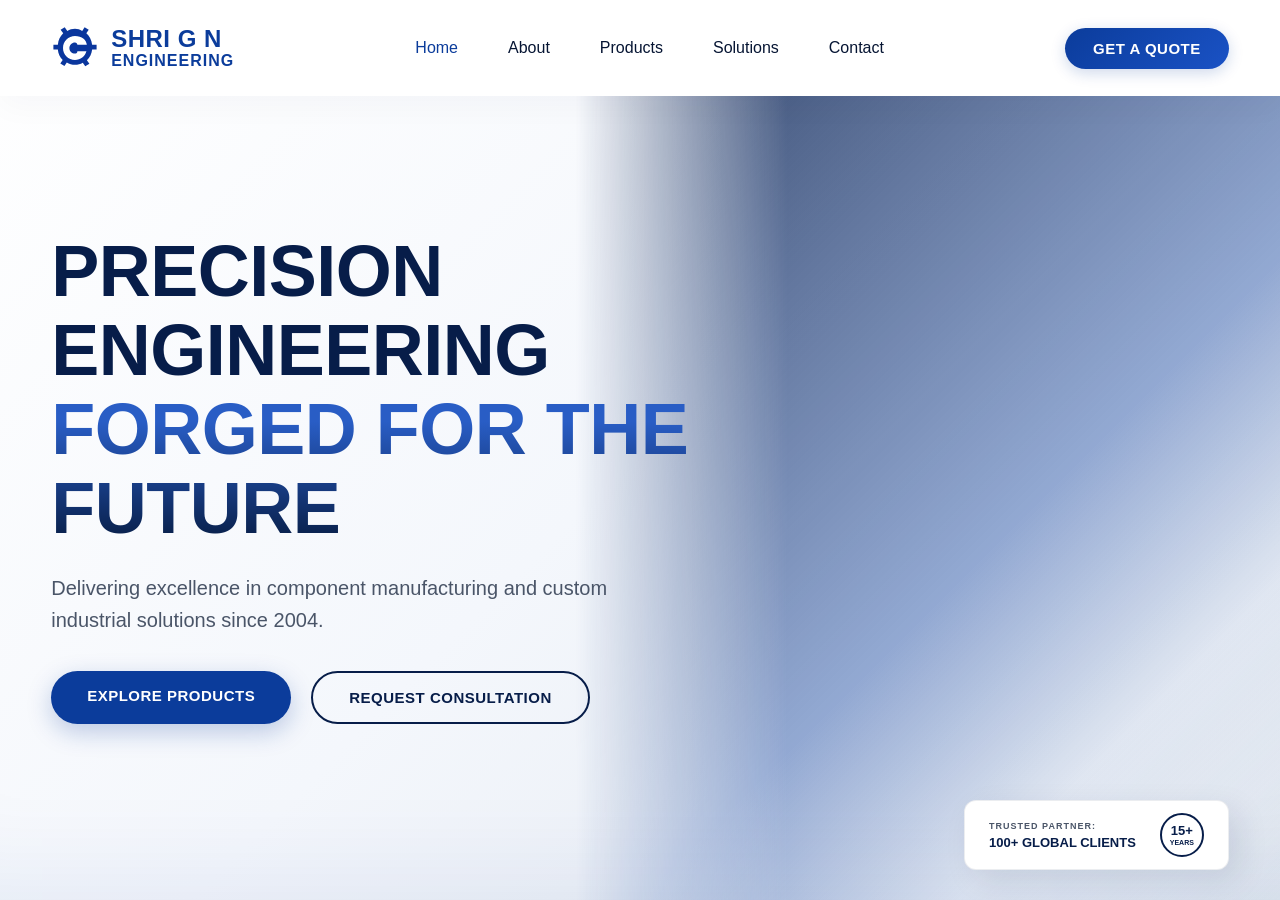
==== demo.html @ 56a52e64 "Floating Button Added" ====
<!DOCTYPE html>
<html lang="en">
<head>
    <meta charset="UTF-8">
    <meta name="viewport" content="width=device-width, initial-scale=1.0">
    <title>Document</title>
    <link rel="stylesheet" href="demo.css">
</head>
<body>

    <header class="navbar">
        <div class="logo-container">
            <svg class="logo-icon" viewBox="0 0 100 100" fill="none" xmlns="http://www.w3.org/2000/svg">
                <path d="M50 10C55.3 10 60.5 11.6 65 14.5L70 7L78.6 12L73.6 19.5C80.2 25.5 84.5 33.7 85.7 43H95V53H85.7C84.8 61.8 80.9 69.7 74.8 75.7L80 83L71.4 88L66.2 80.7C61.4 83.5 55.8 85 50 85C43.8 85 37.9 83.3 32.9 80.2L28 87.5L19.4 82.5L24.3 75.2C18.5 69.3 14.9 61.5 14.3 53H5V43H14.3C15.2 33.9 19.1 25.7 25.4 19.5L20 12L28.6 7L34 14.5C38.7 11.6 44.2 10 50 10ZM50 25C36.2 25 25 36.2 25 50C25 63.8 36.2 75 50 75C61.5 75 71.1 67.2 73.8 56.7H55C55 59.5 52.8 61.7 50 61.7C43.5 61.7 38.3 56.5 38.3 50C38.3 43.5 43.5 38.3 50 38.3C52.8 38.3 55 40.5 55 43.3H74.7C73.4 33 64.6 25 50 25Z" fill="#0A369D"/>
            </svg>
            <div class="logo-text">
                <span class="company-name">SHRI G N</span>
                <span class="company-sub">ENGINEERING</span>
            </div>
        </div>
        <nav class="nav-links">
            <a href="#" class="active">Home</a>
            <a href="#">About</a>
            <a href="#">Products</a>
            <a href="#">Solutions</a>
            <a href="#">Contact</a>
        </nav>
        <a href="#" class="btn-quote">GET A QUOTE</a>
    </header>

    <main class="hero-container">
    <div class="blueprint-bg"></div>

    <div class="hero-content">
        <div class="hero-text-block">
            <h1 class="hero-title">PRECISION ENGINEERING <span>FORGED FOR THE FUTURE</span></h1>
            <p class="hero-subtitle">Delivering excellence in component manufacturing and custom industrial solutions since 2004.</p>
            
            <div class="cta-group">
                <a href="#" class="btn-primary">EXPLORE PRODUCTS</a>
                <a href="#" class="btn-secondary">REQUEST CONSULTATION</a>
            </div>
        </div>
    </div>

    <div class="trust-badge">
        <div class="badge-text">
            <span class="badge-label">TRUSTED PARTNER:</span>
            <span class="badge-headline">100+ GLOBAL CLIENTS</span>
        </div>
        <div class="badge-seal">
            <span class="years-num">15+</span>
            <span class="years-label">YEARS</span>
        </div>
    </div>
</main>

    
</body>
</html>
---- demo.css ----
/* --- Global Resets & Variablen --- */
:root {
    --primary-blue: #0B3C9B;
    --hover-blue: #164eb8;
    --dark-navy: #071D49;
    --text-main: #061533;
    --text-muted: #4A5568;
    --bg-white: #FFFFFF;
    --bg-navbar: #d7d5d5;
    --hero-tint: #F8FAFC; /* Added faint color for hero container separation */
    --grid-line: rgba(11, 60, 155, 0.05);
}

* {
    margin: 0;
    padding: 0;
    box-sizing: border-box;
}

body {
    font-family: 'Inter', sans-serif;
    background-color: var(--bg-white);
    color: var(--text-main);
    overflow-x: hidden;
    -webkit-font-smoothing: antialiased;
}

/* --- Navigation Bar --- */
.navbar {
    display: flex;
    justify-content: space-between;
    align-items: center;
    padding: 24px 4%; 
    background-color: var(--bg-white);
    position: fixed;

    top: 0;
    left: 0;
    width: 100%;
    z-index: 1000; 

    transition: all 0.4s cubic-bezier(0.25, 1, 0.5, 1);
    box-shadow: 0 10px 30px rgba(7, 29, 73, 0.03); 
}


/* NEW: The Glassmorphic look that triggers automatically on scroll */
.navbar.scrolled {
    padding: 14px 4%; 
    background-color: rgba(255, 255, 255, 0.75); 
    backdrop-filter: blur(12px) saturate(180%); 
    -webkit-backdrop-filter: blur(12px) saturate(180%); 
    border-bottom: 1px solid rgba(7, 29, 73, 0.07); 
    box-shadow: 0 10px 40px rgba(7, 29, 73, 0.08); 
}

.logo-container {
    display: flex;
    align-items: center;
    gap: 12px;
}

.logo-icon {
    width: 48px;
    height: 48px;
}

.logo-text {
    display: flex;
    flex-direction: column;
    font-family: 'Oswald', sans-serif;
    line-height: 1.1;
}

.company-name {
    font-size: 24px;
    font-weight: 700;
    color: var(--primary-blue);
    letter-spacing: 0.5px;
}

.company-sub {
    font-size: 16px;
    font-weight: 700;
    color: var(--primary-blue);
    letter-spacing: 1px;
}

.nav-links {
    display: flex;
    gap: 50px;
}

.nav-links a {
    text-decoration: none;
    color: var(--text-main);
    font-weight: 500;
    font-size: 16px;
    transition: color 0.2s ease;

}

.nav-links a:hover, .nav-links a.active {
    color: var(--primary-blue);
}

.btn-quote {
    background: linear-gradient(135deg, var(--primary-blue) 0%, #1A52C5 100%);
    color: white;
    text-decoration: none;
    padding: 12px 28px;
    border-radius: 25px;
    font-weight: 600;
    font-size: 15px;
    letter-spacing: 0.5px;
    box-shadow: 0 4px 15px rgba(11, 60, 155, 0.2);
    transition: all 0.3s ease;
}

.btn-quote:hover {
    transform: translateY(-2px);
    box-shadow: 0 6px 20px rgba(11, 60, 155, 0.3);
}


/* --- Hero Layout Container Section --- */
/* --- Hero Layout Container with Right-Side Blue Overlay --- */
/* --- Hero Layout Container (मूळ डिझाईन - पांढरा/फिकट बॅकग्राउंड) --- */
.hero-container {
    position: relative;
    min-height: 100vh;
    display: flex;
    align-items: center;
    padding: 96px 3% 80px 4%;
    
    /* मूळ फिकट इंडस्ट्रियल ग्रॅडियंट बॅकग्राउंड जसा होता तसाच */
    background: linear-gradient(135deg, 
        #FFFFFF 0%,     
        #F4F7FC 50%,    
        #E2E8F0 100%     
    );
    
    box-shadow: inset 0 -120px 100px -100px rgba(11, 60, 155, 0.08); 
    overflow: hidden;
}

/* --- उजव्या बाजूचा इमेज आणि निळा ओव्हरले लेयर --- */
.blueprint-bg {
    position: absolute;
    top: 0;
    right: 0;
    width: 55%; /* इमेज फक्त उजव्या बाजूला दिसेल */
    height: 100%;
    
    /* ओव्हरले: डावीकडे (to left) जाताना निळा रंग पारदर्शक (Transparent) होईल.
       डावी बाजू (0%): पूर्ण ट्रान्सपरंट. 
       उजवी बाजू (100%): निळा ओव्हरले.
    */
    background: linear-gradient(135deg, 
        rgba(7, 29, 73, 0.85) 0%,    /* उजवीकडे इमेजवर निळा ओव्हरले */
        rgba(11, 60, 155, 0.4) 60%, 
           rgba(11, 60, 155, 0.4) 60%, 
              rgba(11, 60, 155, 0.4) 60%, 
         rgba(193, 206, 233, 0.189)80%,
           rgba(193, 206, 233, 0.189)80%, 
             rgba(193, 206, 233, 0.189)80%,   /* मध्यभागी फिकट निळा */
        rgba(244, 247, 252, 0) 100%   /* डावीकडे मजकुरापाशी पूर्ण ट्रान्सपरंट */
    ), url('img/about2.jpg'); /* तुमची नवीन बॅकग्राउंड इमेज इथे टाका */
    
    background-size: cover;
    background-position: center;
    background-repeat: no-repeat;
    
    /* मूळ ब्ल्यूप्रिंट ग्रिड डिझाईन राखण्यासाठी मास्क इफेक्ट */
    mask-image: linear-gradient(to left, rgba(0,0,0,1) 70%, rgba(0,0,0,0) 100%);
    -webkit-mask-image: linear-gradient(to left, rgba(0,0,0,1) 70%, rgba(0,0,0,0) 100%);
    z-index: 1;
}

/* मजकूर सुरक्षितपणे वर ठेवण्यासाठी */
.hero-content {
    position: relative;
    z-index: 2;
    width: 100%;
}

/* --- डाव्या बाजूचा मजकूर ब्लॉक --- */
.hero-text-block {
    max-width: 850px; /* मजकूर वाचायला सोपा व्हावा म्हणून रुंदी मर्यादित केली */
}

.hero-title {
    font-family: 'Oswald', sans-serif;
    font-size: 72px; /* मोठ्या स्क्रीनसाठी सुटसुटीत साईझ */
    font-weight: 700;
    line-height: 1.1;
    color: var(--dark-navy, #0b2853);
    margin-top: 40px;
    margin-bottom: 0;
    letter-spacing: -0.5px;
}

/* हेडिंगमधील स्पॅन (Span) चा ग्रेडियंट इफेक्ट */
.hero-title span {
    background: linear-gradient(180deg, #295dc5 20%, #061b41 100%);
    -webkit-background-clip: text;
    -webkit-text-fill-color: transparent;
    background-clip: text;
    display: block; /* नवीन ओळीवर आणण्यासाठी */
}

.hero-subtitle {
    font-size: 20px;
    line-height: 1.6;
    color: var(--text-muted, #4b5563);
    margin-top: 24px;
    margin-bottom: 35px;
    max-width: 600px;
}

.cta-group {
    display: flex;
    gap: 20px;
}

.btn-primary {
    background-color: var(--primary-blue, #0b3c9b);
    color: white;
    text-decoration: none;
    padding: 16px 36px;
    border-radius: 30px;
    font-weight: 600;
    font-size: 15px;
    letter-spacing: 0.5px;
    box-shadow: 0 8px 25px rgba(11, 60, 155, 0.25);
    transition: all 0.2s ease;
}

.btn-primary:hover {
    background-color: var(--hover-blue, #295dc5);
    transform: translateY(-2px);
}

.btn-secondary {
    background-color: transparent;
    color: var(--dark-navy, #0b2853);
    text-decoration: none;
    padding: 16px 36px;
    border: 2px solid var(--dark-navy, #0b2853);
    border-radius: 30px;
    font-weight: 600;
    font-size: 15px;
    letter-spacing: 0.5px;
    transition: all 0.2s ease;
}

.btn-secondary:hover {
    background-color: var(--dark-navy, #0b2853);
    color: white;
}

/* --- ट्रस्ट बॅज (Trust Badge Elements) --- */
.trust-badge {
    position: absolute;
    bottom: 30px;
    right: 4%; 
    background-color: var(--bg-white, #FFFFFF);
    border: 1px solid rgba(7, 29, 73, 0.08);
    border-radius: 12px;
    padding: 12px 24px;
    display: flex;
    align-items: center;
    gap: 24px;
    box-shadow: 10px 10px 30px rgba(7, 29, 73, 0.1);
    z-index: 3;
}

.badge-text {
    display: flex;
    flex-direction: column;
}

.badge-label {
    font-size: 9px;
    font-weight: 600;
    color: var(--text-muted, #4b5563);
    letter-spacing: 1px;
}

.badge-headline {
    font-size: 13px;
    font-weight: 700;
    color: var(--dark-navy, #0b2853);
    margin-top: 4px;
}

.badge-seal {
    border: 2px solid var(--dark-navy, #0b2853);
    border-radius: 50%;
    width: 44px;
    height: 44px;
    display: flex;
    flex-direction: column;
    justify-content: center;
    align-items: center;
    line-height: 1;
}

.years-num {
    font-size: 13px;
    font-weight: 700;
    color: var(--dark-navy, #0b2853);
}

.years-label {
    font-size: 7px;
    font-weight: 600;
    color: var(--dark-navy, #0b2853);
    margin-top: 2px;
}

/* --- रिस्पॉन्सिव्ह डिझाईन (Mobile & Tablets) --- */
@media (max-width: 1024px) {
    .hero-container {
        padding-top: 140px;
        background-attachment: scroll; /* मोबाईलवर परफॉर्मन्स चांगला राहण्यासाठी */
    }
    .hero-text-block {
        text-align: center;
        margin: 0 auto;
    }
    .hero-title {
        font-size: 52px;
    }
    .hero-subtitle {
        margin: 20px auto 35px auto;
    }
    .cta-group {
        justify-content: center;
    }
    .trust-badge {
        position: relative;
        right: auto;
        bottom: auto;
        margin: 50px auto 0 auto;
        width: max-content;
    }
}

@media (max-width: 600px) {
    .hero-title {
        font-size: 38px;
    }
    .cta-group {
        flex-direction: column;
        gap: 15px;
    }
    .btn-primary, .btn-secondary {
        width: 100%;
        text-align: center;
    }
}
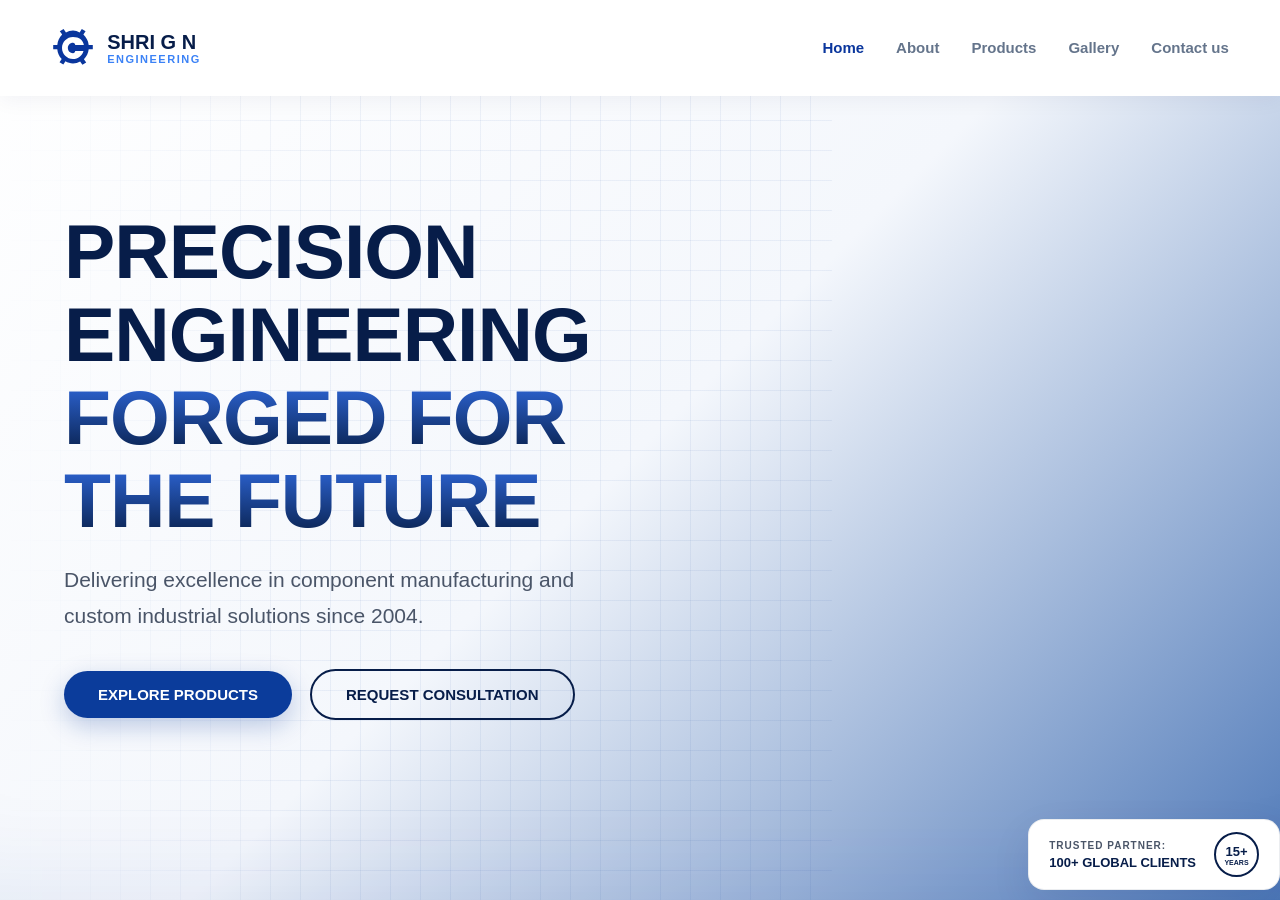
==== commit b5bafab2: "Home Page Mobile Responsive" ====
--- a/demo.html
+++ b/demo.html
@@ -4,29 +4,226 @@
     <meta charset="UTF-8">
     <meta name="viewport" content="width=device-width, initial-scale=1.0">
     <title>Document</title>
-    <link rel="stylesheet" href="demo.css">
+    <link rel="stylesheet" href="css/style.css">
 </head>
-<body>
-
-    <header class="navbar">
-        <div class="logo-container">
+
+<style>
+    /* ================================================================================== */
+/* --- Navbar Core Desktop & Base Layouts --- */
+/* ================================================================================== */
+
+.main-navbar {
+    position: fixed;
+    top: 0;
+    left: 0;
+    width: 100%;
+    height: 96px;
+    background-color: #FFFFFF;
+    box-shadow: 0 4px 20px rgba(7, 29, 73, 0.05);
+    z-index: 1000;
+}
+
+.nav-container {
+    max-width: 1400px;
+    height: 100%;
+    margin: 0 auto;
+    padding: 0 4%;
+    display: flex;
+    justify-content: space-between;
+    align-items: center;
+}
+
+/* --- Brand Typography Integration --- */
+.nav-logo-block {
+    display: flex;
+    align-items: center;
+    gap: 12px;
+    text-decoration: none;
+}
+
+.nav-logo-block .logo-icon {
+    width: 44px;
+    height: 44px;
+    color: #0A369D;
+}
+
+.nav-logo-block .logo-text {
+    display: flex;
+    flex-direction: column;
+}
+
+.nav-logo-block .company-name {
+    font-family: 'Oswald', sans-serif;
+    font-size: 20px;
+    font-weight: 700;
+    color: #071D49;
+    line-height: 1.1;
+}
+
+.nav-logo-block .company-sub {
+    font-family: 'Oswald', sans-serif;
+    font-size: 11px;
+    font-weight: 600;
+    color: #3b82f6;
+    letter-spacing: 1.5px;
+}
+
+/* --- Desktop Menu Items Track --- */
+.nav-links-lane {
+    display: flex;
+    gap: 32px;
+    list-style: none;
+    margin: 0;
+    padding: 0;
+}
+
+.nav-link {
+    color: #64748b;
+    font-size: 15px;
+    font-weight: 600;
+    text-decoration: none;
+    transition: color 0.25s ease;
+}
+
+.nav-link:hover, .nav-link.active {
+    color: #0A369D;
+}
+
+.nav-toggle-trigger {
+    display: none; /* Hidden on desktop viewports */
+}
+
+/* ================================================================================== */
+/* --- Mobile Responsive Transformation Zone (< 1024px) --- */
+/* ================================================================================== */
+
+@media (max-width: 1024px) {
+    
+    /* --- Interactive Hamburger Trigger Config --- */
+    .nav-toggle-trigger {
+        display: flex;
+        flex-direction: column;
+        justify-content: space-between;
+        width: 26px;
+        height: 18px;
+        background: transparent;
+        border: none;
+        cursor: pointer;
+        padding: 0;
+        z-index: 1010;
+    }
+    
+    .hamburger-line {
+        width: 100%;
+        height: 2.5px;
+        background-color: #071D49;
+        border-radius: 4px;
+        transition: transform 0.3s ease, opacity 0.3s ease, background-color 0.3s ease;
+    }
+
+    /* --- Off-Canvas Sliding Half-Screen Drawer --- */
+    .nav-menu-wrapper {
+        position: fixed;
+        top: 0;
+        left: -100%; /* Hidden completely off-screen layout leftwise default state */
+        width: 50%; /* Takes exactly half of the available screen workspace */
+        height: 100vh;
+        background-color: #FFFFFF;
+        padding: 140px 40px 40px 40px;
+        box-shadow: 15px 0 40px rgba(7, 29, 73, 0); /* Hidden shadow track initially */
+        display: block;
+        z-index: 1005;
+        transition: left 0.4s cubic-bezier(0.16, 1, 0.3, 1), box-shadow 0.4s ease;
+    }
+
+    /* --- Active Drawer State Modifier --- */
+    .nav-menu-wrapper.menu-open {
+        left: 0; /* Slides into framework field view seamlessly */
+        box-shadow: 25px 0 60px rgba(7, 29, 73, 0.15); /* Right edge dynamic drop shadow */
+    }
+
+    .nav-links-lane {
+        flex-direction: column;
+        gap: 28px;
+    }
+
+    .nav-link {
+        font-size: 18px;
+        display: block;
+        padding: 8px 0;
+        border-bottom: 1px solid #f1f5f9;
+    }
+
+    /* --- Morphing Hamburger Animation into 'X' Close Glyph --- */
+    .nav-toggle-trigger.open-active .line-top {
+        transform: translateY(8px) rotate(45deg);
+    }
+    
+    .nav-toggle-trigger.open-active .line-mid {
+        opacity: 0;
+    }
+    
+    .nav-toggle-trigger.open-active .line-bot {
+        transform: translateY(-8px) rotate(-45deg);
+    }
+
+    /* --- Dark Backdrop Layer Mask --- */
+    .nav-backdrop-overlay {
+        position: fixed;
+        inset: 0;
+        background-color: rgba(7, 29, 73, 0.4);
+        opacity: 0;
+        pointer-events: none;
+        z-index: 1002;
+        transition: opacity 0.3s ease;
+    }
+    
+    .nav-backdrop-overlay.active-view {
+        opacity: 1;
+        pointer-events: auto;
+    }
+}
+
+/* Small mobile devices phone scale optimization */
+@media (max-width: 600px) {
+    .nav-menu-wrapper {
+        width: 75%; /* Increases width allocation slightly on smaller phone touchscreens */
+    }
+}
+</style>
+<nav class="main-navbar">
+    <div class="nav-container">
+        
+        <a href="#home" class="nav-logo-block">
             <svg class="logo-icon" viewBox="0 0 100 100" fill="none" xmlns="http://www.w3.org/2000/svg">
-                <path d="M50 10C55.3 10 60.5 11.6 65 14.5L70 7L78.6 12L73.6 19.5C80.2 25.5 84.5 33.7 85.7 43H95V53H85.7C84.8 61.8 80.9 69.7 74.8 75.7L80 83L71.4 88L66.2 80.7C61.4 83.5 55.8 85 50 85C43.8 85 37.9 83.3 32.9 80.2L28 87.5L19.4 82.5L24.3 75.2C18.5 69.3 14.9 61.5 14.3 53H5V43H14.3C15.2 33.9 19.1 25.7 25.4 19.5L20 12L28.6 7L34 14.5C38.7 11.6 44.2 10 50 10ZM50 25C36.2 25 25 36.2 25 50C25 63.8 36.2 75 50 75C61.5 75 71.1 67.2 73.8 56.7H55C55 59.5 52.8 61.7 50 61.7C43.5 61.7 38.3 56.5 38.3 50C38.3 43.5 43.5 38.3 50 38.3C52.8 38.3 55 40.5 55 43.3H74.7C73.4 33 64.6 25 50 25Z" fill="#0A369D"/>
+                <path d="M50 10C55.3 10 60.5 11.6 65 14.5L70 7L78.6 12L73.6 19.5C80.2 25.5 84.5 33.7 85.7 43H95V53H85.7C84.8 61.8 80.9 69.7 74.8 75.7L80 83L71.4 88L66.2 80.7C61.4 83.5 55.8 85 50 85C43.8 85 37.9 83.3 32.9 80.2L28 87.5L19.4 82.5L24.3 75.2C18.5 69.3 14.9 61.5 14.3 53H5V43H14.3C15.2 33.9 19.1 25.7 25.4 19.5L20 12L28.6 7L34 14.5C38.7 11.6 44.2 10 50 10ZM50 25C36.2 25 25 36.2 25 50C25 63.8 36.2 75 50 75C61.5 75 71.1 67.2 73.8 56.7H55C55 59.5 52.8 61.7 50 61.7C43.5 61.7 38.3 56.5 38.3 50C38.3 43.5 43.5 38.3 50 38.3C52.8 38.3 55 40.5 55 43.3H74.7C73.4 33 64.6 25 50 25Z" fill="currentColor"/>
             </svg>
             <div class="logo-text">
                 <span class="company-name">SHRI G N</span>
                 <span class="company-sub">ENGINEERING</span>
             </div>
-        </div>
-        <nav class="nav-links">
-            <a href="#" class="active">Home</a>
-            <a href="#">About</a>
-            <a href="#">Products</a>
-            <a href="#">Solutions</a>
-            <a href="#">Contact</a>
-        </nav>
-        <a href="#" class="btn-quote">GET A QUOTE</a>
-    </header>
+        </a>
+
+        <div class="nav-menu-wrapper" id="mobileNavMenu">
+            <ul class="nav-links-lane">
+                <li><a href="#home" class="nav-link active">Home</a></li>
+                <li><a href="#about" class="nav-link">About</a></li>
+                <li><a href="#products" class="nav-link">Products</a></li>
+                <li><a href="#gallery" class="nav-link">Gallery</a></li>
+                <li><a href="#contact" class="nav-link">Contact us</a></li>
+            </ul>
+        </div>
+
+        <button class="nav-toggle-trigger" id="menuToggleBtn" aria-label="Toggle Navigation Menu">
+            <span class="hamburger-line line-top"></span>
+            <span class="hamburger-line line-mid"></span>
+            <span class="hamburger-line line-bot"></span>
+        </button>
+
+    </div>
+</nav>
+
+<div class="nav-backdrop-overlay" id="navBackdrop"></div>
 
     <main class="hero-container">
     <div class="blueprint-bg"></div>
--- a/css/style.css
+++ b/css/style.css
@@ -0,0 +1,3763 @@
+/* --- Global Resets & Variablen --- */
+:root {
+    --primary-blue: #0B3C9B;
+    --hover-blue: #164eb8;
+    --dark-navy: #071D49;
+    --text-main: #061533;
+    --text-muted: #4A5568;
+    --bg-white: #FFFFFF;
+    --bg-navbar: #d7d5d5;
+    --hero-tint: #F8FAFC; /* Added faint color for hero container separation */
+    --grid-line: rgba(11, 60, 155, 0.05);
+}
+
+* {
+    margin: 0;
+    padding: 0;
+    box-sizing: border-box;
+}
+
+body {
+    font-family: 'Inter', sans-serif;
+    background-color: var(--bg-white);
+    color: var(--text-main);
+    overflow-x: hidden;
+    -webkit-font-smoothing: antialiased;
+}
+
+.main-navbar {
+    position: fixed;
+    top: 0;
+    left: 0;
+    width: 100%;
+    height: 96px;
+    background-color: #FFFFFF;
+    box-shadow: 0 4px 20px rgba(7, 29, 73, 0.05);
+    z-index: 1000;
+}
+
+.nav-container {
+    max-width: 1400px;
+    height: 100%;
+    margin: 0 auto;
+    padding: 0 4%;
+    display: flex;
+    justify-content: space-between;
+    align-items: center;
+}
+
+/* --- Brand Typography Integration --- */
+.nav-logo-block {
+    display: flex;
+    align-items: center;
+    gap: 12px;
+    text-decoration: none;
+}
+
+.nav-logo-block .logo-icon {
+    width: 44px;
+    height: 44px;
+    color: #0A369D;
+}
+
+.nav-logo-block .logo-text {
+    display: flex;
+    flex-direction: column;
+}
+
+.nav-logo-block .company-name {
+    font-family: 'Oswald', sans-serif;
+    font-size: 20px;
+    font-weight: 700;
+    color: #071D49;
+    line-height: 1.1;
+}
+
+.nav-logo-block .company-sub {
+    font-family: 'Oswald', sans-serif;
+    font-size: 11px;
+    font-weight: 600;
+    color: #3b82f6;
+    letter-spacing: 1.5px;
+}
+
+/* --- Desktop Menu Items Track --- */
+.nav-links-lane {
+    display: flex;
+    gap: 32px;
+    list-style: none;
+    margin: 0;
+    padding: 0;
+}
+
+.nav-link {
+    color: #64748b;
+    font-size: 15px;
+    font-weight: 600;
+    text-decoration: none;
+    transition: color 0.25s ease;
+}
+
+.nav-link:hover, .nav-link.active {
+    color: #0A369D;
+}
+
+.nav-toggle-trigger {
+    display: none; /* Hidden on desktop viewports */
+}
+
+/* ================================================================================== */
+/* --- Mobile Responsive Transformation Zone (< 1024px) --- */
+/* ================================================================================== */
+
+@media (max-width: 1024px) {
+    
+    /* --- Interactive Hamburger Trigger Config --- */
+    .nav-toggle-trigger {
+        display: flex;
+        flex-direction: column;
+        justify-content: space-between;
+        width: 26px;
+        height: 18px;
+        background: transparent;
+        border: none;
+        cursor: pointer;
+        padding: 0;
+        z-index: 1010;
+    }
+    
+    .hamburger-line {
+        width: 100%;
+        height: 2.5px;
+        background-color: #071D49;
+        border-radius: 4px;
+        transition: transform 0.3s ease, opacity 0.3s ease, background-color 0.3s ease;
+    }
+
+    /* --- Off-Canvas Sliding Half-Screen Drawer --- */
+    .nav-menu-wrapper {
+        position: fixed;
+        top: 0;
+        left: -100%; /* Hidden completely off-screen layout leftwise default state */
+        width: 50%; /* Takes exactly half of the available screen workspace */
+        height: 100vh;
+        background-color: #FFFFFF;
+        padding: 140px 40px 40px 40px;
+        box-shadow: 15px 0 40px rgba(7, 29, 73, 0); /* Hidden shadow track initially */
+        display: block;
+        z-index: 1005;
+        transition: left 0.4s cubic-bezier(0.16, 1, 0.3, 1), box-shadow 0.4s ease;
+    }
+
+    /* --- Active Drawer State Modifier --- */
+    .nav-menu-wrapper.menu-open {
+        left: 0; /* Slides into framework field view seamlessly */
+        box-shadow: 25px 0 60px rgba(7, 29, 73, 0.15); /* Right edge dynamic drop shadow */
+    }
+
+    .nav-links-lane {
+        flex-direction: column;
+        gap: 28px;
+    }
+
+    .nav-link {
+        font-size: 18px;
+        display: block;
+        padding: 8px 0;
+        border-bottom: 1px solid #f1f5f9;
+    }
+
+    /* --- Morphing Hamburger Animation into 'X' Close Glyph --- */
+    .nav-toggle-trigger.open-active .line-top {
+        transform: translateY(8px) rotate(45deg);
+    }
+    
+    .nav-toggle-trigger.open-active .line-mid {
+        opacity: 0;
+    }
+    
+    .nav-toggle-trigger.open-active .line-bot {
+        transform: translateY(-8px) rotate(-45deg);
+    }
+
+    /* --- Dark Backdrop Layer Mask --- */
+    .nav-backdrop-overlay {
+        position: fixed;
+        inset: 0;
+        background-color: rgba(7, 29, 73, 0.4);
+        opacity: 0;
+        pointer-events: none;
+        z-index: 1002;
+        transition: opacity 0.3s ease;
+    }
+    
+    .nav-backdrop-overlay.active-view {
+        opacity: 1;
+        pointer-events: auto;
+    }
+}
+
+/* Small mobile devices phone scale optimization */
+@media (max-width: 600px) {
+    .nav-menu-wrapper {
+        width: 75%; /* Increases width allocation slightly on smaller phone touchscreens */
+    }
+}
+
+/* ================================================================================== */
+
+
+/* =========================================================
+   HERO SECTION - FULLY RESPONSIVE VERSION
+========================================================= */
+
+/* ---------- HERO CONTAINER ---------- */
+.hero-container{
+    position: relative;
+    min-height: 100vh;
+
+    display: flex;
+    align-items: center;
+
+    padding: 110px 5% 80px;
+
+    overflow: hidden;
+
+    background: linear-gradient(
+        135deg,
+        #FFFFFF 0%,
+        #F4F7FC 50%,
+        #05419bb3 100%,
+        #0b2853f3 100%
+    );
+
+    box-shadow:
+        inset 0 -120px 100px -100px rgba(11, 60, 155, 0.08);
+}
+
+/* ---------- BACKGROUND GRID ---------- */
+.blueprint-bg{
+    position: absolute;
+    inset: 0;
+
+    width: 65%;
+    height: 100%;
+
+    right: 0;
+    top: 0;
+
+    z-index: 1;
+
+    background-size: 30px 30px;
+
+    background-image:
+        linear-gradient(
+            to right,
+            rgba(11, 60, 155, 0.06) 1px,
+            transparent 1px
+        ),
+        linear-gradient(
+            to bottom,
+            rgba(11, 60, 155, 0.06) 1px,
+            transparent 1px
+        );
+
+    mask-image:
+        linear-gradient(
+            to left,
+            rgba(0,0,0,1) 60%,
+            rgba(0,0,0,0) 100%
+        );
+
+    -webkit-mask-image:
+        linear-gradient(
+            to left,
+            rgba(0,0,0,1) 60%,
+            rgba(0,0,0,0) 100%
+        );
+}
+
+/* ---------- CONTENT ---------- */
+.hero-content{
+    position: relative;
+    z-index: 2;
+
+    width: 100%;
+
+    display: grid;
+    grid-template-columns: 1.1fr 0.9fr;
+
+    align-items: center;
+    gap: 40px;
+}
+
+/* =========================================================
+   LEFT CONTENT
+========================================================= */
+
+.hero-text-block{
+    width: 100%;
+    max-width: 700px;
+}
+
+.hero-title{
+    font-family: 'Oswald', sans-serif;
+
+    font-size: clamp(42px, 6vw, 82px);
+
+    font-weight: 700;
+    line-height: 1.08;
+
+    color: var(--dark-navy);
+
+    letter-spacing: -1px;
+
+    margin-bottom: 20px;
+}
+
+.hero-title span{
+    background: linear-gradient(
+        180deg,
+        #295dc5 20%,
+        #061b41 100%
+    );
+
+    -webkit-background-clip: text;
+    -webkit-text-fill-color: transparent;
+    background-clip: text;
+}
+
+.hero-subtitle{
+    font-size: clamp(15px, 2vw, 21px);
+
+    line-height: 1.7;
+
+    color: var(--text-muted);
+
+    max-width: 580px;
+
+    margin-bottom: 35px;
+}
+
+/* ---------- BUTTONS ---------- */
+.cta-group{
+    display: flex;
+    align-items: center;
+    flex-wrap: wrap;
+
+    gap: 18px;
+}
+
+.btn-primary,
+.btn-secondary{
+    text-decoration: none;
+
+    padding: 15px 34px;
+
+    border-radius: 50px;
+
+    font-size: 15px;
+    font-weight: 600;
+
+    transition: all .3s ease;
+}
+
+.btn-primary{
+    background: var(--primary-blue);
+    color: #fff;
+
+    box-shadow:
+        0 8px 25px rgba(11, 60, 155, 0.25);
+}
+
+.btn-primary:hover{
+    background: var(--hover-blue);
+    transform: translateY(-3px);
+}
+
+.btn-secondary{
+    border: 2px solid var(--dark-navy);
+    color: var(--dark-navy);
+    background: transparent;
+}
+
+.btn-secondary:hover{
+    background: var(--dark-navy);
+    color: #fff;
+}
+
+/* =========================================================
+   RIGHT IMAGE SECTION
+========================================================= */
+
+.hero-image-block{
+    position: relative;
+
+    width: 100%;
+    min-height: 500px;
+
+    display: flex;
+    justify-content: center;
+    align-items: center;
+}
+
+/* ---------- GRID BEHIND IMAGE ---------- */
+.blueprint-grid-layer{
+    position: absolute;
+
+    top: -10%;
+    right: -10%;
+
+    width: 120%;
+    height: 120%;
+
+    z-index: 1;
+
+    background-size: 30px 30px;
+
+    background-image:
+        linear-gradient(
+            to right,
+            rgba(11, 60, 155, 0.11) 1px,
+            transparent 1px
+        ),
+        linear-gradient(
+            to bottom,
+            rgba(11, 60, 155, 0.11) 1px,
+            transparent 1px
+        );
+
+    mask-image:
+        linear-gradient(
+            to left,
+            rgba(0,0,0,1) 35%,
+            rgba(0,0,0,0) 100%
+        );
+
+    -webkit-mask-image:
+        linear-gradient(
+            to left,
+            rgba(0,0,0,1) 35%,
+            rgba(0,0,0,0) 100%
+        );
+
+    pointer-events: none;
+}
+
+/* ---------- COMPONENT IMAGE ---------- */
+.component-img{
+    position: relative;
+    z-index: 2;
+
+    width: 100%;
+    max-width: 600px;
+
+    height: auto;
+    object-fit: contain;
+
+    filter:
+        drop-shadow(
+            0 25px 60px rgba(7, 29, 73, 0.18)
+        );
+
+    animation:
+        floatingEngine 6s ease-in-out infinite;
+}
+
+/* =========================================================
+   FLOATING ANIMATION
+========================================================= */
+
+@keyframes floatingEngine{
+
+    0%{
+        transform: translateY(20px);
+
+        filter:
+            drop-shadow(
+                0 25px 60px rgba(7, 29, 73, 0.18)
+            );
+    }
+
+    50%{
+        transform: translateY(0px);
+
+        filter:
+            drop-shadow(
+                0 40px 70px rgba(7, 29, 73, 0.25)
+            );
+    }
+
+    100%{
+        transform: translateY(20px);
+
+        filter:
+            drop-shadow(
+                0 25px 60px rgba(7, 29, 73, 0.18)
+            );
+    }
+}
+
+/* =========================================================
+   TRUST BADGE
+========================================================= */
+
+.trust-badge{
+    position: absolute;
+
+    bottom: 10px;
+    right: 0;
+
+    z-index: 3;
+
+    background: #fff;
+
+    border-radius: 16px;
+
+    padding: 12px 20px;
+
+    display: flex;
+    align-items: center;
+    gap: 18px;
+
+    border: 1px solid rgba(7, 29, 73, 0.08);
+
+    box-shadow:
+        0 15px 40px rgba(7, 29, 73, 0.08);
+}
+
+.badge-text{
+    display: flex;
+    flex-direction: column;
+}
+
+.badge-label{
+    font-size: 10px;
+    font-weight: 600;
+
+    letter-spacing: 1px;
+
+    color: var(--text-muted);
+}
+
+.badge-headline{
+    margin-top: 4px;
+
+    font-size: 13px;
+    font-weight: 700;
+
+    color: var(--dark-navy);
+}
+
+.badge-seal{
+    width: 45px;
+    height: 45px;
+
+    border-radius: 50%;
+    border: 2px solid var(--dark-navy);
+
+    display: flex;
+    flex-direction: column;
+    justify-content: center;
+    align-items: center;
+}
+
+.years-num{
+    font-size: 13px;
+    font-weight: 700;
+
+    color: var(--dark-navy);
+}
+
+.years-label{
+    font-size: 7px;
+    font-weight: 600;
+
+    color: var(--dark-navy);
+}
+
+/* =========================================================
+   LAPTOP
+========================================================= */
+
+@media (max-width: 1200px){
+
+    .hero-content{
+        gap: 30px;
+    }
+
+    .hero-image-block{
+        min-height: 420px;
+    }
+
+    .component-img{
+        max-width: 500px;
+    }
+}
+
+/* =========================================================
+   TABLET
+========================================================= */
+
+@media (max-width: 1024px){
+
+    .hero-container{
+        padding-top: 140px;
+        padding-bottom: 80px;
+    }
+
+    .hero-content{
+        grid-template-columns: 1fr;
+
+        text-align: center;
+
+        gap: 70px;
+    }
+
+    .hero-text-block{
+        max-width: 100%;
+    }
+
+    .hero-subtitle{
+        margin-inline: auto;
+    }
+
+    .cta-group{
+        justify-content: center;
+    }
+
+    .hero-image-block{
+        min-height: auto;
+    }
+
+    .component-img{
+        max-width: 460px;
+    }
+
+    .trust-badge{
+        position: relative;
+
+        margin: 30px auto 0;
+
+        width: fit-content;
+
+        right: auto;
+        bottom: auto;
+    }
+
+    .blueprint-bg{
+        width: 100%;
+
+        mask-image:
+            radial-gradient(
+                circle,
+                rgba(0,0,0,.4) 0%,
+                rgba(0,0,0,0) 70%
+            );
+    }
+
+    .blueprint-grid-layer{
+        width: 100%;
+        right: 0;
+
+        mask-image:
+            radial-gradient(
+                circle,
+                rgba(0,0,0,.4) 0%,
+                rgba(0,0,0,0) 70%
+            );
+
+        -webkit-mask-image:
+            radial-gradient(
+                circle,
+                rgba(0,0,0,.4) 0%,
+                rgba(0,0,0,0) 70%
+            );
+    }
+}
+
+/* =========================================================
+   MOBILE
+========================================================= */
+
+@media (max-width: 768px){
+
+    .hero-container{
+        padding:
+            130px 20px 70px;
+    }
+
+    .hero-title{
+        line-height: 1.12;
+    }
+
+    .hero-subtitle{
+        font-size: 16px;
+    }
+
+    .hero-image-block{
+        width: 100%;
+    }
+
+    .component-img{
+        max-width: 100%;
+    }
+
+    .cta-group{
+        flex-direction: column;
+        width: 100%;
+    }
+
+    .btn-primary,
+    .btn-secondary{
+        width: 100%;
+        text-align: center;
+    }
+
+   .trust-badge{
+        position: absolute;
+
+        left: 50%;
+        bottom: 40px;
+        margin-bottom: 20px;
+
+        transform: translateX(-50%);
+
+        width: calc(100% - 20px);
+        max-width: 320px;
+
+        padding: 14px 16px;
+
+        border-radius: 18px;
+
+        justify-content: center;
+        align-items: center;
+
+        gap: 14px;
+
+        background: rgba(255,255,255,0.96);
+
+        backdrop-filter: blur(10px);
+
+        box-shadow:
+            0 12px 35px rgba(7, 29, 73, 0.12);
+    }
+
+    .hero-image-block{
+        margin-top: 2px;
+        padding-bottom: 25px;
+    }
+
+    .badge-text{
+        text-align: left;
+        font-family: 20px;
+    }
+
+    .badge-label{
+        font-size: 100px;
+        letter-spacing: 1px;
+    }
+
+    .badge-headline{
+        font-size: 20px;
+        line-height: 1.4;
+    }
+
+    .badge-seal{
+        min-width: 42px;
+        min-height: 42px;
+    }
+}
+
+/* =========================================================
+   SMALL MOBILE
+========================================================= */
+
+@media (max-width: 480px){
+
+    .hero-container{
+        min-height: auto;
+    }
+
+    .hero-title{
+        font-size: 36px;
+    }
+
+    .hero-subtitle{
+        font-size: 15px;
+        line-height: 1.6;
+    }
+
+    .btn-primary,
+    .btn-secondary{
+        padding: 14px 20px;
+        font-size: 14px;
+    }
+
+    .trust-badge{
+        bottom: -10px;
+
+        width: calc(100% - 24px);
+
+        padding: 12px 14px;
+
+        gap: 12px;
+        margin-top: -20px;
+    }
+
+    .badge-headline{
+        font-size: 12px;
+    }
+
+    .badge-label{
+        font-size: 8px;
+    }
+
+    .badge-seal{
+        width: 38px;
+        height: 38px;
+    }
+
+    .years-num{
+        font-size: 11px;
+    }
+
+    .years-label{
+        font-size: 6px;
+    }
+}
+/* ================================================================================== */
+/* --- About Us Section Styles --- */
+/* ================================================================================== */
+
+.about-section {
+    position: relative;
+    width: 100%;
+    padding: 120px 0;
+    background-color: var(--bg-white);
+    overflow: hidden;
+}
+
+.about-container {
+    display: grid;
+    grid-template-columns: 0.95fr 1.05fr; /* Split layout balancing text vs image cluster */
+    align-items: center;
+    gap: 80px;
+    max-width: 1400px;
+    margin: 0 auto;
+    padding: 0 4%;
+}
+
+/* --- Left Column Layout: Images --- */
+.about-image-column {
+    position: relative;
+    width: 100%;
+    height: 520px; /* Locks bounding grid box dimensions */
+    display: flex;
+    align-items: flex-start;
+}
+
+/* Background Wireframe Element behind images */
+.about-blueprint-trace {
+    position: absolute;
+    top: -10%;
+    left: -15%;
+    width: 110%;
+    height: 120%;
+    background-size: 30px 30px;
+    background-image: 
+        linear-gradient(to right, rgba(11, 60, 155, 0.04) 1px, transparent 1px),
+        linear-gradient(to bottom, rgba(11, 60, 155, 0.04) 1px, transparent 1px);
+    mask-image: radial-gradient(circle at center, rgba(0,0,0,1) 40%, rgba(0,0,0,0) 80%);
+    -webkit-mask-image: radial-gradient(circle at center, rgba(0,0,0,1) 40%, rgba(0,0,0,0) 80%);
+    z-index: 1;
+    pointer-events: none;
+}
+
+/* Primary Main Image Frame */
+.main-about-frame {
+    position: relative;
+    width: 82%;
+    height: 440px;
+    border-radius: 16px;
+    overflow: visible; /* Allows badge to clip cleanly outward */
+    box-shadow: 0 30px 70px rgba(7, 29, 73, 0.12);
+    z-index: 3;
+    background-color: #E9EFF9;
+}
+
+.about-img-primary {
+    width: 100%;
+    height: 100%;
+    object-fit: cover;
+    border-radius: 16px;
+    border: 1px solid rgba(255, 255, 255, 0.7);
+    display: block;
+}
+
+/* Secondary Overlapping Small Frame */
+.secondary-about-frame {
+    position: absolute;
+    bottom: -10px;
+    right: 4%;
+    width: 44%;
+    height: 220px;
+    border-radius: 14px;
+    background-color: #F4F7FC;
+    box-shadow: 0 20px 50px rgba(7, 29, 73, 0.18);
+    border: 6px solid var(--bg-white); /* White premium spacing margin ring border */
+    z-index: 4;
+    transition: transform 0.4s ease;
+}
+
+.secondary-about-frame:hover {
+    transform: translateY(-5px);
+}
+
+.about-img-secondary {
+    width: 100%;
+    height: 100%;
+    object-fit: cover;
+    border-radius: 8px;
+    display: block;
+}
+
+/* Floating Gold ISO Badge Style */
+.iso-gold-badge {
+    position: absolute;
+    top: 24px;
+    left: -28px; /* Clips outside left image border edge */
+    background: linear-gradient(135deg, var(--hover-blue) 0%, var(--dark-navy) 100%); /* Metallic industrial gold setup */
+    color: white;
+    padding: 14px 16px;
+    border-radius: 12px;
+    box-shadow: 0 10px 30px rgba(158, 125, 59, 0.35);
+    text-align: center;
+    z-index: 5;
+    min-width: 90px;
+}
+
+.iso-seal {
+    display: flex;
+    flex-direction: column;
+    align-items: center;
+    line-height: 1;
+    border-bottom: 1px solid rgba(255, 255, 255, 0.25);
+    padding-bottom: 6px;
+    margin-bottom: 6px;
+}
+
+.iso-title {
+    font-size: 20px;
+    font-weight: 800;
+    letter-spacing: 1px;
+}
+
+.iso-spec {
+    font-size: 9px;
+    font-weight: 600;
+    margin-top: 2px;
+    opacity: 0.9;
+}
+
+.iso-status {
+    font-size: 9px;
+    font-weight: 700;
+    letter-spacing: 1px;
+}
+
+/* --- Right Column Layout: Text Content --- */
+.about-text-column {
+    position: relative;
+    z-index: 2;
+}
+
+.about-pre-heading {
+    display: block;
+    font-size: 14px;
+    font-weight: 700;
+    color: var(--text-muted);
+    letter-spacing: 1.5px;
+    text-transform: uppercase;
+    margin-bottom: 16px;
+}
+
+.about-heading {
+    font-family: 'Oswald', sans-serif;
+    font-size: 54px;
+    font-weight: 700;
+    line-height: 1.15;
+    color: var(--dark-navy);
+    margin-bottom: 28px;
+    letter-spacing: -0.5px;
+}
+
+.about-heading span {
+    background: linear-gradient(135deg, var(--primary-blue) 0%, #1A52C5 100%);
+    -webkit-background-clip: text;
+    -webkit-text-fill-color: transparent;
+    background-clip: text;
+}
+
+.about-paragraph {
+    font-size: 17px;
+    line-height: 1.65;
+    color: var(--text-muted);
+    margin-bottom: 20px;
+}
+
+.highlight-text {
+    color: var(--dark-navy);
+    font-weight: 600;
+}
+
+/* Accent Left-Border Quote Box */
+.about-quote-box {
+    border-left: 4px solid var(--dark-navy); /* Matching gold vertical accent slash lines */
+    padding: 4px 0 4px 20px;
+    margin: 32px 0;
+    max-width: 620px;
+}
+
+.about-quote-box p {
+    font-size: 16px;
+    font-style: italic;
+    line-height: 1.6;
+    color: var(--text-main);
+    font-weight: 500;
+}
+
+/* Lower Metric Cards Row */
+.about-metrics-grid {
+    display: grid;
+    grid-template-columns: repeat(3, 1fr);
+    gap: 20px;
+    border-top: 1px solid rgba(7, 29, 73, 0.08);
+    padding-top: 32px;
+    margin-top: 12px;
+}
+
+.metric-item {
+    display: flex;
+    flex-direction: column;
+}
+
+.metric-number {
+    font-family: 'Oswald', sans-serif;
+    font-size: 32px;
+    font-weight: 700;
+    color: var(--dark-navy);
+    line-height: 1;
+}
+
+.metric-label {
+    font-size: 11px;
+    font-weight: 700;
+    color: var(--text-muted);
+    letter-spacing: 0.5px;
+    margin-top: 8px;
+}
+
+/* =========================================================
+   RESPONSIVE FIXES - ABOUT SECTION
+========================================================= */
+
+/* ---------- TABLET ---------- */
+@media (max-width: 1024px){
+
+    .about-section{
+        padding: 90px 0;
+    }
+
+    .about-container{
+        grid-template-columns: 1fr;
+
+        gap: 70px;
+
+        padding: 0 24px;
+    }
+
+    .about-image-column{
+        width: 100%;
+        max-width: 620px;
+
+        height: 460px;
+
+        margin: 0 auto;
+
+        justify-content: center;
+    }
+
+    .main-about-frame{
+        width: 82%;
+        height: 380px;
+    }
+
+    .secondary-about-frame{
+        width: 42%;
+        height: 180px;
+
+        right: 0;
+        bottom: 0;
+    }
+
+    .about-text-column{
+        text-align: center;
+    }
+
+    .about-heading{
+        font-size: 46px;
+    }
+
+    .about-paragraph{
+        max-width: 100%;
+    }
+
+    .about-quote-box{
+        max-width: 100%;
+
+        margin-inline: auto;
+
+        text-align: left;
+    }
+
+    .about-metrics-grid{
+        justify-content: center;
+    }
+}
+
+/* =========================================================
+   MOBILE
+========================================================= */
+
+@media (max-width: 768px){
+
+    .about-section{
+        padding: 70px 0;
+    }
+
+    .about-container{
+        gap: 55px;
+
+        padding: 0 18px;
+    }
+
+    .about-image-column{
+        height: 380px;
+
+        align-items: center;
+    }
+
+    .main-about-frame{
+        width: 88%;
+        height: 300px;
+
+        border-radius: 14px;
+    }
+
+    .about-img-primary{
+        border-radius: 14px;
+    }
+
+    .secondary-about-frame{
+        width: 48%;
+        height: 150px;
+
+        right: 0;
+        bottom: -10px;
+
+        border-width: 4px;
+    }
+
+    .about-img-secondary{
+        border-radius: 10px;
+    }
+
+    /* ---------- ISO BADGE ---------- */
+    .iso-gold-badge{
+        top: 15px;
+        left: 10px;
+
+        padding: 10px 12px;
+
+        min-width: 78px;
+
+        border-radius: 10px;
+    }
+
+    .iso-title{
+        font-size: 16px;
+    }
+
+    .iso-spec,
+    .iso-status{
+        font-size: 8px;
+    }
+
+    /* ---------- TEXT ---------- */
+    .about-pre-heading{
+        font-size: 12px;
+        letter-spacing: 1.2px;
+    }
+
+    .about-heading{
+        font-size: 38px;
+
+        line-height: 1.2;
+
+        margin-bottom: 22px;
+    }
+
+    .about-paragraph{
+        font-size: 15px;
+
+        line-height: 1.7;
+    }
+
+    .about-quote-box{
+        padding-left: 16px;
+
+        margin: 28px 0;
+    }
+
+    .about-quote-box p{
+        font-size: 15px;
+    }
+
+    /* ---------- METRICS ---------- */
+    .about-metrics-grid{
+        grid-template-columns: repeat(3,1fr);
+
+        gap: 14px;
+
+        padding-top: 26px;
+    }
+
+    .metric-number{
+        font-size: 28px;
+    }
+
+    .metric-label{
+        font-size: 10px;
+
+        line-height: 1.5;
+    }
+}
+
+/* =========================================================
+   SMALL MOBILE
+========================================================= */
+
+@media (max-width: 480px){
+
+    .about-container{
+        padding: 0 16px;
+    }
+
+    .about-image-column{
+        height: 320px;
+    }
+
+    .main-about-frame{
+        width: 90%;
+        height: 250px;
+    }
+
+    .secondary-about-frame{
+        width: 52%;
+        height: 120px;
+
+        right: -2px;
+        bottom: -5px;
+    }
+
+    .iso-gold-badge{
+        top: 12px;
+        left: 6px;
+
+        padding: 8px 10px;
+
+        min-width: 68px;
+    }
+
+    .iso-title{
+        font-size: 14px;
+    }
+
+    .about-heading{
+        font-size: 32px;
+    }
+
+    .about-paragraph{
+        font-size: 14px;
+    }
+
+    .about-quote-box p{
+        font-size: 14px;
+    }
+
+    /* ---------- STACK METRICS ---------- */
+    .about-metrics-grid{
+        grid-template-columns: 1fr;
+
+        gap: 20px;
+
+        text-align: center;
+    }
+
+    .metric-item{
+        align-items: center;
+    }
+
+    .metric-number{
+        font-size: 30px;
+    }
+
+    .metric-label{
+        font-size: 11px;
+    }
+}
+
+/* ================================================================================== */
+/* --- 3D Panoramic Products Section (FIXED HEADING, TAIL & BUTTON) --- */
+/* ================================================================================== */
+
+.products-scroll-wrapper {
+    position: relative;
+    width: 100%;
+    height: 250vh; /* Controlled length for smooth horizontal slide */
+    background-color: #F8FAFC;
+    margin-top: -25px;
+    padding-bottom: 60px; /* Space for bottom button */
+    display: flex;
+    flex-direction: column;
+}
+
+/* Sticky viewport handles the unified vertical screen lock */
+.sticky-viewport {
+    position: sticky;
+    top: 0;
+    width: 100%;
+    height: 100vh;
+    display: flex;
+    align-items: center; /* FIXED: Automatically centers track vertically */
+    overflow: hidden;
+    perspective: 1200px;
+}
+
+/* Header Container stays fixed in place while cards glide underneath */
+.products-header-container {
+    position: absolute;
+    top: 10vh;
+    left: 4%;
+    z-index: 10;
+    pointer-events: none;
+}
+
+.prod-pre-heading {
+    display: block;
+    font-size: 14px;
+    font-weight: 700;
+    color: var(--text-muted);
+    letter-spacing: 1.5px;
+    text-transform: uppercase;
+    margin-bottom: 8px; /* Balanced spacing */
+}
+
+.prod-main-heading {
+    font-family: 'Oswald', sans-serif;
+    font-size: 54px;
+    font-weight: 700;
+    line-height: 1.15;
+    color: var(--dark-navy);
+    margin-bottom: 8px; /* Balanced spacing */
+    letter-spacing: -0.5px;
+}
+
+.prod-main-heading span {
+    background: linear-gradient(135deg, var(--primary-blue) 0%, #1A52C5 100%);
+    -webkit-background-clip: text;
+    -webkit-text-fill-color: transparent;
+    background-clip: text;
+}
+
+.prod-sub-heading {
+    font-size: 16px;
+    color: var(--text-muted);
+    line-height: 1.5;
+    max-width: 600px; 
+    font-weight: 400;
+    opacity: 0.9;
+    margin: 0; /* FIXED: Removed the 250px margin breakdown */
+}
+
+.products-bg-blueprint {
+    position: absolute;
+    inset: 0;
+    background-size: 40px 40px;
+    background-image: 
+        linear-gradient(to right, rgba(11, 60, 155, 0.03) 1px, transparent 1px),
+        linear-gradient(to bottom, rgba(11, 60, 155, 0.03) 1px, transparent 1px);
+    z-index: 1;
+    pointer-events: none;
+}
+
+/* Horizontal Track Setup */
+.horizontal-scroll-track {
+    display: flex;
+    gap: 40px; 
+    padding-left: 4%; 
+    padding-right: 4%; 
+    width: max-content;
+    align-items: center;
+    height: 520px;
+    margin-top: 15vh; /* Shifts track beautifully below the sticky headers */
+    z-index: 5;
+    transform-style: preserve-3d;
+}
+
+/* Card Geometry Profiles */
+.product-3d-card {
+    position: relative;
+    width: 400px; 
+    height: 480px;
+    flex-shrink: 0;
+    background: #FFFFFF;
+    border-radius: 24px;
+    box-shadow: -15px 20px 45px rgba(7, 29, 73, 0.06);
+    border: 1px solid rgba(7, 29, 73, 0.05);
+    transform-style: preserve-3d;
+    transform: rotateY(-20deg) scale(0.92) translateZ(-50px);
+    transition: transform 0.4s cubic-bezier(0.25, 1, 0.5, 1), box-shadow 0.4s ease, border-color 0.4s ease;
+    margin-top: 25px; /* FIXED: Removed layout breaking margins */
+}
+
+.product-3d-card:hover,
+.product-3d-card.active-focus {
+    transform: rotateY(0deg) scale(1) translateZ(0px);
+    box-shadow: 0 30px 60px rgba(7, 29, 73, 0.12);
+    border-color: rgba(11, 60, 155, 0.2);
+}
+
+.card-inner-frame {
+    position: relative;
+    width: 100%;
+    height: 100%;
+    padding: 24px; 
+    display: flex;
+    flex-direction: column;
+    justify-content: flex-start; 
+    gap: 16px; 
+    overflow: hidden;
+}
+
+.blueprint-spec-lines {
+    position: absolute;
+    inset: 12px;
+    border: 1px dashed rgba(11, 60, 155, 0.06);
+    border-radius: 14px;
+    pointer-events: none;
+    z-index: 1;
+}
+
+.product-image-box {
+    width: 100%;
+    height: 230px; 
+    display: flex;
+    justify-content: center;
+    align-items: center;
+    background-color: #F8FAFC; 
+    border-radius: 12px;
+    padding: 16px;
+}
+
+.product-image-box img {
+    width: 100%;
+    height: 100%;
+    object-fit: contain; 
+    filter: drop-shadow(0 10px 20px rgba(7, 29, 73, 0.06));
+}
+
+.product-info-box {
+    display: flex;
+    flex-direction: column;
+}
+
+.product-info-box h3 {
+    font-family: 'Oswald', sans-serif;
+    font-size: 24px;
+    font-weight: 700;
+    color: var(--dark-navy);
+    line-height: 1.2;
+    margin-bottom: 6px;
+}
+
+.product-desc {
+    font-size: 14px;
+    color: var(--text-muted);
+    line-height: 1.45;
+    margin: 0;
+    display: -webkit-box;
+    -webkit-line-clamp: 4;
+    -webkit-box-orient: vertical;
+    overflow: hidden;
+    text-overflow: ellipsis;
+}
+
+/* --- NEW: Center View More Button Layout --- */
+.products-footer-action {
+    position: relative;
+    width: 100%;
+    display: flex;
+    justify-content: center;
+    align-items: center;
+    z-index: 20;
+    margin-top: -20px; /* Pulls button upward inside viewport flow cleanly */
+    padding-bottom: 40px;
+}
+
+.view-catalog-btn {
+    display: inline-flex;
+    align-items: center;
+    gap: 10px;
+    background: linear-gradient(135deg, var(--primary-blue) 0%, #1A52C5 100%);
+    color: #FFFFFF;
+    text-decoration: none;
+    font-weight: 600;
+    font-size: 15px;
+    padding: 14px 32px;
+    border-radius: 50px;
+    box-shadow: 0 10px 25px rgba(11, 60, 155, 0.2);
+    transition: transform 0.3s ease, box-shadow 0.3s ease;
+}
+
+.view-catalog-btn:hover {
+    transform: translateY(-3px);
+    box-shadow: 0 15px 30px rgba(11, 60, 155, 0.3);
+    color: #FFFFFF;
+}
+
+.view-catalog-btn svg {
+    transition: transform 0.3s ease;
+}
+
+.view-catalog-btn:hover svg {
+    transform: translateX(4px); /* Arrows glides on hover */
+}
+
+/* =========================================================
+   PRODUCTS SECTION - MOBILE RESPONSIVE FIX
+========================================================= */
+
+@media (max-width: 1024px){
+
+    .products-scroll-wrapper{
+        height: auto;
+
+        padding: 70px 0;
+
+        overflow: hidden;
+    }
+
+    .sticky-viewport{
+        position: relative;
+
+        height: auto;
+
+        overflow: visible;
+
+        display: flex;
+        flex-direction: column;
+
+        perspective: none;
+    }
+
+    /* ---------- HEADER ---------- */
+    .products-header-container{
+        position: relative;
+
+        top: auto;
+        left: auto;
+
+        width: 100%;
+
+        padding: 0 24px;
+
+        margin-bottom: 40px;
+
+        text-align: center;
+
+        pointer-events: auto;
+    }
+
+    .prod-pre-heading{
+        font-size: 12px;
+
+        margin-bottom: 10px;
+    }
+
+    .prod-main-heading{
+        font-size: 40px;
+
+        line-height: 1.2;
+
+        margin-bottom: 14px;
+    }
+
+    .prod-sub-heading{
+        font-size: 15px;
+
+        max-width: 100%;
+
+        margin: 0 auto;
+
+        line-height: 1.7;
+    }
+
+    /* ---------- TRACK ---------- */
+    .horizontal-scroll-track{
+        flex-direction: column;
+
+        width: 100%;
+        height: auto;
+
+        padding: 0 24px;
+
+        gap: 30px;
+
+        margin-top: 0;
+
+        transform: none !important;
+    }
+
+    /* ---------- CARD ---------- */
+    .product-3d-card{
+        width: 100%;
+        max-width: 520px;
+
+        height: auto;
+
+        margin-top: 0;
+
+        transform: none !important;
+
+        border-radius: 22px;
+    }
+
+    .product-3d-card:hover,
+    .product-3d-card.active-focus{
+        transform: translateY(-4px) !important;
+    }
+
+    .card-inner-frame{
+        padding: 22px;
+    }
+
+    .product-image-box{
+        height: 240px;
+    }
+
+    .product-info-box h3{
+        font-size: 24px;
+    }
+
+    .product-desc{
+        font-size: 14px;
+
+        -webkit-line-clamp: unset;
+    }
+
+    /* ---------- BUTTON ---------- */
+    .products-footer-action{
+        margin-top: 45px;
+
+        padding: 0 24px;
+    }
+}
+
+/* =========================================================
+   MOBILE
+========================================================= */
+
+@media (max-width: 768px){
+
+    .products-scroll-wrapper{
+        padding: 60px 0;
+    }
+
+    .products-header-container{
+        padding: 0 18px;
+
+        margin-bottom: 32px;
+    }
+
+    .prod-main-heading{
+        font-size: 34px;
+    }
+
+    .prod-sub-heading{
+        font-size: 14px;
+    }
+
+    .horizontal-scroll-track{
+        padding: 0 18px;
+
+        gap: 24px;
+    }
+
+    .product-3d-card{
+        border-radius: 20px;
+    }
+
+    .card-inner-frame{
+        padding: 18px;
+    }
+
+    .product-image-box{
+        height: 210px;
+
+        padding: 14px;
+    }
+
+    .product-info-box h3{
+        font-size: 22px;
+    }
+
+    .product-desc{
+        font-size: 13.5px;
+
+        line-height: 1.6;
+    }
+
+    .view-catalog-btn{
+        width: 100%;
+
+        max-width: 280px;
+
+        justify-content: center;
+
+        font-size: 14px;
+
+        padding: 14px 24px;
+    }
+}
+
+/* =========================================================
+   SMALL MOBILE
+========================================================= */
+
+@media (max-width: 480px){
+
+    .products-scroll-wrapper{
+        padding: 50px 0;
+    }
+
+    .products-header-container{
+        padding: 0 16px;
+    }
+
+    .prod-pre-heading{
+        font-size: 11px;
+    }
+
+    .prod-main-heading{
+        font-size: 30px;
+
+        line-height: 1.15;
+    }
+
+    .prod-sub-heading{
+        font-size: 13px;
+
+        line-height: 1.6;
+    }
+
+    .horizontal-scroll-track{
+        padding: 0 16px;
+
+        gap: 20px;
+    }
+
+    .product-3d-card{
+        border-radius: 18px;
+    }
+
+    .card-inner-frame{
+        padding: 16px;
+    }
+
+    .product-image-box{
+        height: 190px;
+
+        border-radius: 10px;
+    }
+
+    .product-info-box h3{
+        font-size: 20px;
+    }
+
+    .product-desc{
+        font-size: 13px;
+    }
+
+    .view-catalog-btn{
+        width: 100%;
+
+        max-width: 100%;
+
+        padding: 13px 20px;
+
+        font-size: 13px;
+    }
+}
+
+/* =========================================================
+   VIEW MORE BUTTON - RESPONSIVE
+========================================================= */
+
+.products-footer-action{
+    width: 100%;
+  
+
+    display: flex;
+    justify-content: center;
+    align-items: center;
+
+    padding: 20px;
+}
+
+/* ---------- BUTTON ---------- */
+.view-catalog-btn{
+    display: inline-flex;
+    align-items: center;
+    justify-content: center;
+      margin-bottom: 50px;
+
+    gap: 10px;
+
+    padding: 15px 34px;
+
+    border-radius: 50px;
+
+    font-size: 15px;
+    font-weight: 600;
+
+    text-decoration: none;
+
+    background: linear-gradient(
+        135deg,
+        var(--primary-blue) 0%,
+        #1A52C5 100%
+    );
+
+    color: #fff;
+
+    transition: all .3s ease;
+
+    box-shadow:
+        0 10px 25px rgba(11, 60, 155, 0.20);
+}
+
+.view-catalog-btn:hover{
+    transform: translateY(-3px);
+
+    box-shadow:
+        0 15px 30px rgba(11, 60, 155, 0.30);
+}
+
+.view-catalog-btn svg{
+    flex-shrink: 0;
+
+    transition: transform .3s ease;
+}
+
+.view-catalog-btn:hover svg{
+    transform: translateX(4px);
+}
+
+/* =========================================================
+   TABLET
+========================================================= */
+
+/* =========================================================
+   MOVE VIEW MORE BUTTON UPWARD - MOBILE
+========================================================= */
+
+@media (max-width: 768px){
+
+    .products-footer-action{
+        padding: 0 18px;
+
+        margin-top: -10px; /* upward */
+        margin-bottom: 10px;
+    }
+
+    .view-catalog-btn{
+        margin-bottom: 20px; /* reduced bottom space */
+    }
+}
+
+/* =========================================================
+   SMALL MOBILE
+========================================================= */
+
+@media (max-width: 480px){
+
+    .products-footer-action{
+        padding: 0 16px;
+
+        margin-top: -20px; /* more upward */
+        margin-bottom: 0;
+    }
+
+    .view-catalog-btn{
+        margin-bottom: 10px;
+    }
+}
+
+/* ================================================================================== */
+/* --- Why Choose Us Section Styles --- */
+/* ================================================================================== */
+
+.why-choose-section {
+    position: relative;
+    width: 100%;
+    padding: 140px 0;
+    /* CHANGE: Replace 'img/factory-bg.jpg' with your actual industrial background image path */
+    background-image: url('../img/why-background.avif'); 
+    background-size: cover;
+    background-position: center;
+    background-attachment: fixed; /* Parallax effect */
+    overflow: hidden;
+}
+
+/* Semi-transparent dark blue overlay for text readability */
+.why-choose-overlay {
+    position: absolute;
+    inset: 0;
+    background: linear-gradient(135deg, rgba(7, 29, 73, 0.96) 0%, rgba(6, 21, 51, 0.92) 100%);
+    z-index: 1;
+}
+
+.why-choose-container {
+    position: relative;
+    max-width: 1400px;
+    margin: 0 auto;
+    padding: 0 4%;
+    z-index: 2;
+}
+
+/* --- Typographic Split Header Layout --- */
+.why-header-split {
+    display: grid;
+    grid-template-columns: 1fr auto 1fr;
+    align-items: center;
+    gap: 50px;
+    margin-bottom: 80px;
+}
+
+.why-pre-heading {
+    display: block;
+    font-size: 13px;
+    font-weight: 700;
+    color: #3b82f6; /* Bright accent contrast color */
+    letter-spacing: 2px;
+    margin-bottom: 14px;
+}
+
+.why-main-heading {
+    font-family: 'Oswald', sans-serif;
+    font-size: 50px;
+    font-weight: 700;
+    line-height: 1.15;
+    color: #FFFFFF;
+    letter-spacing: -0.5px;
+}
+
+.why-main-heading span {
+    background: linear-gradient(135deg, #3b82f6 0%, #fcfcfc 100%);
+    -webkit-background-clip: text;
+    -webkit-text-fill-color: transparent;
+    background-clip: text;
+}
+
+/* Vertical Divider Line */
+.why-header-divider {
+    width: 2px;
+    height: 110px;
+    background: linear-gradient(to bottom, transparent, rgba(59, 130, 246, 0.5), transparent);
+}
+
+.why-header-right {
+    padding-left: 10px;
+}
+
+.why-top-description {
+    font-size: 17px;
+    line-height: 1.7;
+    color: #94a3b8; /* Muted silver text */
+    max-width: 540px;
+}
+
+/* --- Why Choose Premium Cards Layout --- */
+.why-cards-grid {
+    display: grid;
+    grid-template-columns: repeat(3, 1fr);
+    gap: 30px;
+}
+
+.why-card {
+    position: relative;
+    background: rgba(255, 255, 255, 0.03);
+    border: 1px solid rgba(255, 255, 255, 0.07);
+    border-radius: 20px;
+    padding: 40px 30px;
+    overflow: hidden;
+    backdrop-filter: blur(10px);
+    -webkit-backdrop-filter: blur(10px);
+    transition: transform 0.4s cubic-bezier(0.25, 1, 0.5, 1), border-color 0.4s ease;
+}
+
+/* Radial Neon Glow Effect behind card content on hover */
+.card-glow-bg {
+    position: absolute;
+    top: 0;
+    left: 0;
+    width: 100%;
+    height: 100%;
+    background: radial-gradient(circle at top left, rgba(11, 60, 155, 0.4) 0%, transparent 70%);
+    opacity: 0;
+    transition: opacity 0.4s ease;
+    z-index: 1;
+}
+
+/* Clean Animated Bottom/Side Border Strip */
+.card-border-line {
+    position: absolute;
+    bottom: 0;
+    left: 0;
+    width: 0%;
+    height: 3px;
+    background: linear-gradient(90deg, var(--primary-blue), #3b82f6);
+    transition: width 0.4s cubic-bezier(0.25, 1, 0.5, 1);
+    z-index: 3;
+}
+
+.why-card-content {
+    position: relative;
+    z-index: 2;
+}
+
+.why-icon-box {
+    width: 60px;
+    height: 60px;
+    background: rgba(255, 255, 255, 0.04);
+    border-radius: 14px;
+    display: flex;
+    justify-content: center;
+    align-items: center;
+    color: #3b82f6;
+    margin-bottom: 28px;
+    transition: transform 0.4s ease, background 0.4s ease, color 0.4s ease;
+}
+
+.why-icon-box svg {
+    width: 28px;
+    height: 28px;
+}
+
+.why-card-title {
+    font-family: 'Oswald', sans-serif;
+    font-size: 22px;
+    font-weight: 700;
+    color: #FFFFFF;
+    margin-bottom: 14px;
+    letter-spacing: 0.5px;
+}
+
+.why-card-text {
+    font-size: 14.5px;
+    line-height: 1.6;
+    color: #94a3b8;
+}
+
+/* --- Hover State Triggers --- */
+.why-card:hover {
+    transform: translateY(-8px);
+    border-color: rgba(59, 130, 246, 0.3);
+}
+
+.why-card:hover .card-glow-bg {
+    opacity: 1;
+}
+
+.why-card:hover .card-border-line {
+    width: 100%;
+}
+
+.why-card:hover .why-icon-box {
+    transform: scale(1.08) rotate(5deg);
+    background: var(--primary-blue);
+    color: #FFFFFF;
+}
+
+/* =========================================================
+   WHY CHOOSE US - BETTER MOBILE RESPONSIVE
+========================================================= */
+
+@media (max-width: 1024px){
+
+    .why-choose-section{
+        padding: 90px 0;
+
+        background-attachment: scroll; /* mobile parallax fix */
+    }
+
+    .why-choose-container{
+        padding: 0 24px;
+    }
+
+    /* ---------- HEADER ---------- */
+    .why-header-split{
+        grid-template-columns: 1fr;
+
+        gap: 24px;
+
+        margin-bottom: 50px;
+
+        text-align: center;
+    }
+
+    .why-header-divider{
+        width: 100%;
+        height: 1px;
+
+        margin: 0 auto;
+
+        background: linear-gradient(
+            to right,
+            transparent,
+            rgba(59, 130, 246, 0.5),
+            transparent
+        );
+    }
+
+    .why-header-right{
+        padding-left: 0;
+    }
+
+    .why-main-heading{
+        font-size: 40px;
+
+        line-height: 1.2;
+    }
+
+    .why-top-description{
+        max-width: 100%;
+
+        margin: 0 auto;
+    }
+
+    /* ---------- CARDS ---------- */
+    .why-cards-grid{
+        grid-template-columns: repeat(2,1fr);
+
+        gap: 22px;
+    }
+
+    .why-card{
+        padding: 32px 24px;
+    }
+}
+
+/* =========================================================
+   MOBILE
+========================================================= */
+
+@media (max-width: 768px){
+
+    .why-choose-section{
+        padding: 75px 0;
+    }
+
+    .why-choose-container{
+        padding: 0 18px;
+    }
+
+    /* ---------- HEADER ---------- */
+    .why-header-split{
+        gap: 20px;
+
+        margin-bottom: 38px;
+
+        text-align: center;
+    }
+
+    .why-pre-heading{
+        font-size: 11px;
+
+        letter-spacing: 1.5px;
+
+        margin-bottom: 10px;
+    }
+
+    .why-main-heading{
+        font-size: 34px;
+
+        line-height: 1.2;
+    }
+
+    .why-top-description{
+        font-size: 15px;
+
+        line-height: 1.7;
+
+        max-width: 100%;
+    }
+
+    /* ---------- GRID ---------- */
+    .why-cards-grid{
+        grid-template-columns: 1fr;
+
+        gap: 20px;
+    }
+
+    /* ---------- CARD ---------- */
+    .why-card{
+        padding: 28px 22px;
+
+        border-radius: 18px;
+    }
+
+    .why-icon-box{
+        width: 54px;
+        height: 54px;
+
+        border-radius: 12px;
+
+        margin-bottom: 20px;
+    }
+
+    .why-icon-box svg{
+        width: 24px;
+        height: 24px;
+    }
+
+    .why-card-title{
+        font-size: 20px;
+
+        margin-bottom: 10px;
+    }
+
+    .why-card-text{
+        font-size: 14px;
+
+        line-height: 1.7;
+    }
+}
+
+/* =========================================================
+   SMALL MOBILE
+========================================================= */
+
+@media (max-width: 480px){
+
+    .why-choose-section{
+        padding: 65px 0;
+    }
+
+    .why-choose-container{
+        padding: 0 16px;
+    }
+
+    .why-main-heading{
+        font-size: 30px;
+
+        line-height: 1.15;
+    }
+
+    .why-top-description{
+        font-size: 14px;
+    }
+
+    .why-card{
+        padding: 24px 18px;
+
+        border-radius: 16px;
+    }
+
+    .why-icon-box{
+        width: 50px;
+        height: 50px;
+
+        border-radius: 10px;
+    }
+
+    .why-icon-box svg{
+        width: 22px;
+        height: 22px;
+    }
+
+    .why-card-title{
+        font-size: 18px;
+    }
+
+    .why-card-text{
+        font-size: 13px;
+
+        line-height: 1.6;
+    }
+}
+
+/* ================================================================================== */
+/* --- Clean White Theme Horizontal Scrolling Review Block --- */
+/* ================================================================================== */
+
+.reviews-section-clean {
+    --white-bg-primary: #FFFFFF;
+    --white-bg-alt: #F8FAFC;
+    --accent-blue-light: #3b82f6; 
+    --text-navy-main: #071D49;
+    --text-navy-muted: #4A5568;
+    --border-light: rgba(7, 29, 73, 0.08);
+
+    background-color: var(--white-bg-primary);
+    padding: 140px 0;
+    width: 100%;
+    position: relative;
+    overflow: hidden;
+}
+
+.reviews-container-clean {
+    max-width: 1400px;
+    margin: 0 auto;
+    padding: 0 4%;
+}
+
+/* --- Clean Heading Elements --- */
+.reviews-pre-heading {
+     display: block;
+    font-size: 14px;
+    font-weight: 700;
+    color: var(--text-muted);
+    letter-spacing: 1.5px;
+    text-transform: uppercase;
+    margin-bottom: 16px;
+}
+
+.reviews-header-clean {
+    display: flex;
+    justify-content: space-between;
+    align-items: flex-end;
+    gap: 40px;
+    margin-bottom: 60px;
+    border-bottom: 1px solid var(--border-light);
+    padding-bottom: 30px;
+}
+
+.reviews-title-clean {
+    font-family: 'Oswald', sans-serif;
+    font-size: 52px;
+    font-weight: 700;
+    line-height: 1.15;
+    color: var(--text-navy-main);
+    letter-spacing: -0.5px;
+    margin: 0;
+}
+
+.reviews-title-clean span {
+    background: linear-gradient(135deg, var(--accent-blue-light) 0%, #071D49 100%);
+    -webkit-background-clip: text;
+    -webkit-text-fill-color: transparent;
+    background-clip: text;
+}
+
+.rating-badge-clean {
+    display: inline-flex;
+    align-items: center;
+    gap: 12px;
+    background: var(--white-bg-alt);
+    border: 1px solid var(--border-light);
+    padding: 14px 24px;
+    border-radius: 50px;
+    box-shadow: 0 5px 15px rgba(7, 29, 73, 0.03);
+}
+
+.rating-badge-clean .badge-stars {
+    color: #fbbf24;
+    font-size: 18px;
+    letter-spacing: 2px;
+}
+
+.rating-badge-clean .badge-text {
+    color: var(--text-navy-muted);
+    font-size: 13.5px;
+    font-weight: 600;
+}
+
+/* ================================================================================== */
+/* --- Infinite Horizontal Marquee Track Styling --- */
+/* ================================================================================== */
+
+.reviews-scroll-wrapper {
+    position: relative;
+    width: 100vw;
+    left: 50%;
+    right: 50%;
+    margin-left: -50vw;
+    margin-right: -50vw;
+    overflow: hidden;
+    padding: 20px 0;
+    
+    /* CRUCIAL: Creates the smooth transparent gradient masks on left and right edges */
+    -webkit-mask-image: linear-gradient(to right, transparent 0%, #000 15%, #000 85%, transparent 100%);
+    mask-image: linear-gradient(to right, transparent 0%, #000 15%, #000 85%, transparent 100%);
+}
+
+
+.reviews-track {
+    display: flex;
+    gap: 30px;
+    width: max-content;
+    /* Calls the infinite looping keyframe animation below */
+    animation: infiniteHorizontalScroll 35s linear infinite;
+}
+
+/* Pause track motion safely if user hovers cursor over any client review card */
+.reviews-track:hover {
+    animation-play-state: paused;
+}
+
+.review-card-clean {
+    background: var(--white-bg-primary);
+    /* border: 2px solid #5087f5c2; */
+    border-radius: 20px;
+    padding: 40px 30px;
+    /* box-shadow: 0 10px 30px rgba(129, 132, 140, 0.695); */
+    width: 420px; /* Fixed standard architectural width for uniform sliding rows */
+    flex-shrink: 0;
+    display: flex;
+    flex-direction: column;
+    justify-content: space-between;
+    transition: transform 0.4s cubic-bezier(0.25, 1, 0.5, 1), 
+                border-color 0.4s ease, 
+                box-shadow 0.4s ease;
+   
+}
+
+.card-clean-quote {
+    color: rgba(9, 46, 107, 0.83);
+    margin-bottom: 24px;
+    transition: color 0.4s ease;
+}
+
+.card-clean-quote svg {
+    width: 36px;
+    height: 36px;
+}
+
+.card-clean-text {
+    font-size: 15.5px;
+    line-height: 1.65;
+    color: var(--text-navy-muted);
+    margin: 0 0 35px 0;
+    font-weight: 400;
+}
+
+/* --- Profile Card Footers --- */
+.review-user-clean {
+    display: flex;
+    align-items: center;
+    gap: 16px;
+    border-top: 1px solid rgba(7, 29, 73, 0.05);
+    padding-top: 24px;
+    transform: translateY(-8px);
+    border-color: rgba(9, 40, 89, 0.873);
+    box-shadow: 0 30px 60px rgba(7, 29, 73, 0);
+}
+
+.avatar-clean-bubble {
+    width: 46px;
+    height: 46px;
+    background: linear-gradient(135deg ,var(--accent-blue-light),var(--primary-blue));
+    border: 1px solid var(--border-light);
+    color: var(--bg-white);
+    font-weight: 700;
+    font-size: 13.5px;
+    border-radius: 50%;
+    display: flex;
+    align-items: center;
+    justify-content: center;
+    flex-shrink: 0;
+    transition: all 0.4s ease;
+}
+
+.user-clean-meta {
+    overflow: hidden;
+}
+
+.user-clean-name {
+    font-size: 16px;
+    font-weight: 600;
+    color: var(--text-navy-main);
+    margin: 0 0 2px 0;
+    white-space: nowrap;
+    text-overflow: ellipsis;
+}
+
+.user-clean-role {
+    display: block;
+    font-size: 13px;
+    color: var(--text-navy-muted);
+    white-space: nowrap;
+    text-overflow: ellipsis;
+}
+
+/* --- Clean Hover State Interactions --- */
+.review-card-clean:hover {
+    transform: translateY(-8px);
+    border-color: rgba(59, 130, 246, 0.3);
+    box-shadow: 0 30px 60px rgba(7, 29, 73, 0.08);
+}
+
+.review-card-clean:hover .card-clean-quote {
+    color: var(--accent-blue-light);
+}
+
+.review-card-clean:hover .avatar-clean-bubble {
+    background: var(--accent-blue-light);
+    color: #FFFFFF;
+    border-color: var(--accent-blue-light);
+    transform: scale(1.04);
+}
+
+/* ================================================================================== */
+/* --- Loop Animation Math Logic --- */
+/* ================================================================================== */
+@keyframes infiniteHorizontalScroll {
+    0% {
+        transform: translateX(0);
+    }
+    100% {
+        /* Loops precisely halfway across the track where set 2 identical duplicates begin */
+        transform: translateX(calc(-50% - 15px)); 
+    }
+}
+
+/* =========================================================
+   REVIEWS SECTION - FULL RESPONSIVE
+========================================================= */
+
+/* ---------- SECTION ---------- */
+.reviews-section-clean{
+    position: relative;
+
+    width: 100%;
+
+    padding: 110px 0;
+
+    overflow: hidden;
+}
+
+/* =========================================================
+   HEADER
+========================================================= */
+
+.reviews-header-clean{
+    display: flex;
+    flex-direction: column;
+
+    justify-content: center;
+    align-items: center;
+
+    text-align: center;
+
+    gap: 14px;
+
+    margin-bottom: 55px;
+
+    padding: 0 20px;
+}
+
+.reviews-pre-heading-clean{
+    font-size: 13px;
+    font-weight: 700;
+
+    letter-spacing: 2px;
+    text-transform: uppercase;
+
+    color: var(--primary-blue);
+}
+
+.reviews-title-clean{
+    font-size: clamp(30px, 5vw, 54px);
+
+    line-height: 1.15;
+
+    text-align: center;
+}
+
+.reviews-subtitle-clean,
+.reviews-top-description{
+    width: 100%;
+    max-width: 760px;
+
+    margin: 0 auto;
+
+    font-size: 16px;
+    line-height: 1.7;
+
+    text-align: center;
+
+    color: var(--text-navy-muted);
+}
+
+/* =========================================================
+   SCROLL WRAPPER
+========================================================= */
+
+.reviews-scroll-wrapper{
+    position: relative;
+
+    width: 100vw;
+
+    left: 50%;
+    right: 50%;
+
+    margin-left: -50vw;
+    margin-right: -50vw;
+
+    overflow: hidden;
+
+    padding: 20px 0;
+
+    -webkit-mask-image: linear-gradient(
+        to right,
+        transparent 0%,
+        #000 10%,
+        #000 90%,
+        transparent 100%
+    );
+
+    mask-image: linear-gradient(
+        to right,
+        transparent 0%,
+        #000 10%,
+        #000 90%,
+        transparent 100%
+    );
+}
+
+/* =========================================================
+   TRACK
+========================================================= */
+
+.reviews-track{
+    display: flex;
+
+    gap: 28px;
+
+    width: max-content;
+
+    animation:
+        infiniteHorizontalScroll 35s linear infinite;
+}
+
+.reviews-track:hover{
+    animation-play-state: paused;
+}
+
+/* =========================================================
+   CARD
+========================================================= */
+
+.review-card-clean{
+    width: 420px;
+
+    flex-shrink: 0;
+
+    display: flex;
+    flex-direction: column;
+    justify-content: space-between;
+
+    padding: 38px 30px;
+
+    border-radius: 20px;
+
+    background: var(--white-bg-primary);
+
+    transition:
+        transform .4s ease,
+        box-shadow .4s ease;
+}
+
+.review-card-clean:hover{
+    transform: translateY(-8px);
+
+    box-shadow:
+        0 30px 60px rgba(7, 29, 73, 0.08);
+}
+
+/* ---------- QUOTE ---------- */
+.card-clean-quote{
+    margin-bottom: 24px;
+
+    color: rgba(9, 46, 107, 0.83);
+}
+
+.card-clean-quote svg{
+    width: 34px;
+    height: 34px;
+}
+
+/* ---------- TEXT ---------- */
+.card-clean-text{
+    font-size: 15px;
+
+    line-height: 1.7;
+
+    margin-bottom: 32px;
+
+    color: var(--text-navy-muted);
+}
+
+/* =========================================================
+   USER
+========================================================= */
+
+.review-user-clean{
+    display: flex;
+    align-items: center;
+
+    gap: 15px;
+
+    padding-top: 22px;
+
+    border-top:
+        1px solid rgba(7, 29, 73, 0.08);
+}
+
+.avatar-clean-bubble{
+    width: 46px;
+    height: 46px;
+
+    border-radius: 50%;
+
+    display: flex;
+    justify-content: center;
+    align-items: center;
+
+    flex-shrink: 0;
+
+    font-size: 13px;
+    font-weight: 700;
+
+    background: linear-gradient(
+        135deg,
+        var(--accent-blue-light),
+        var(--primary-blue)
+    );
+
+    color: #fff;
+}
+
+.user-clean-name{
+    font-size: 16px;
+    font-weight: 600;
+
+    margin-bottom: 2px;
+}
+
+.user-clean-role{
+    font-size: 13px;
+
+    color: var(--text-navy-muted);
+}
+
+/* =========================================================
+   TABLET
+========================================================= */
+
+@media (max-width: 1024px){
+
+    .reviews-section-clean{
+        padding: 90px 0;
+    }
+
+    .reviews-header-clean{
+        margin-bottom: 45px;
+    }
+
+    .reviews-title-clean{
+        font-size: 42px;
+    }
+
+    .reviews-subtitle-clean,
+    .reviews-top-description{
+        font-size: 15px;
+    }
+
+    .reviews-track{
+        gap: 22px;
+
+        animation-duration: 30s;
+    }
+
+    .review-card-clean{
+        width: 340px;
+
+        padding: 30px 22px;
+
+        border-radius: 18px;
+    }
+
+    .card-clean-text{
+        font-size: 14px;
+    }
+}
+
+/* =========================================================
+   MOBILE
+========================================================= */
+
+@media (max-width: 768px){
+
+    .reviews-section-clean{
+        padding: 75px 0;
+    }
+
+    .reviews-header-clean{
+        gap: 12px;
+
+        margin-bottom: 36px;
+
+        padding: 0 18px;
+    }
+
+    .reviews-pre-heading-clean{
+        font-size: 11px;
+    }
+
+    .reviews-title-clean{
+        font-size: 34px;
+    }
+
+    .reviews-subtitle-clean,
+    .reviews-top-description{
+        font-size: 14px;
+
+        line-height: 1.7;
+    }
+
+    .reviews-scroll-wrapper{
+        padding: 12px 0;
+
+        -webkit-mask-image: linear-gradient(
+            to right,
+            transparent 0%,
+            #000 5%,
+            #000 95%,
+            transparent 100%
+        );
+
+        mask-image: linear-gradient(
+            to right,
+            transparent 0%,
+            #000 5%,
+            #000 95%,
+            transparent 100%
+        );
+    }
+
+    .reviews-track{
+        gap: 18px;
+
+        animation-duration: 26s;
+    }
+
+    .review-card-clean{
+        width: 300px;
+
+        padding: 26px 18px;
+
+        border-radius: 16px;
+    }
+
+    .card-clean-quote{
+        margin-bottom: 18px;
+    }
+
+    .card-clean-quote svg{
+        width: 28px;
+        height: 28px;
+    }
+
+    .card-clean-text{
+        font-size: 13.5px;
+
+        margin-bottom: 26px;
+    }
+
+    .review-user-clean{
+        gap: 12px;
+
+        padding-top: 18px;
+    }
+
+    .avatar-clean-bubble{
+        width: 42px;
+        height: 42px;
+
+        font-size: 12px;
+    }
+
+    .user-clean-name{
+        font-size: 15px;
+    }
+
+    .user-clean-role{
+        font-size: 12px;
+    }
+}
+
+/* =========================================================
+   SMALL MOBILE
+========================================================= */
+
+@media (max-width: 480px){
+
+    .reviews-section-clean{
+        padding: 65px 0;
+    }
+
+    .reviews-header-clean{
+        padding: 0 16px;
+    }
+
+    .reviews-title-clean{
+        font-size: 30px;
+    }
+
+    .reviews-subtitle-clean,
+    .reviews-top-description{
+        font-size: 13px;
+    }
+
+    .reviews-scroll-wrapper{
+        padding: 10px 0;
+    }
+
+    .reviews-track{
+        gap: 16px;
+
+        animation-duration: 22s;
+    }
+
+    .review-card-clean{
+        width: 260px;
+
+        padding: 22px 16px;
+
+        border-radius: 14px;
+    }
+
+    .card-clean-quote svg{
+        width: 24px;
+        height: 24px;
+    }
+
+    .card-clean-text{
+        font-size: 13px;
+
+        line-height: 1.6;
+
+        margin-bottom: 22px;
+    }
+
+    .review-user-clean{
+        gap: 10px;
+
+        padding-top: 16px;
+    }
+
+    .avatar-clean-bubble{
+        width: 38px;
+        height: 38px;
+
+        font-size: 11px;
+    }
+
+    .user-clean-name{
+        font-size: 14px;
+    }
+
+    .user-clean-role{
+        font-size: 11px;
+    }
+}
+
+/* ================================================================================== */
+/* --- High-Contrast Contact CTA Section Styles --- */
+/* ================================================================================== */
+
+.contact-cta-section {
+    background-color: #F8FAFC; /* Light gray base padding so the section breaks out nicely */
+    padding: 20px 0 80px 0;
+    position: relative;
+    width: 100%;
+    margin-top: 10px;
+}
+
+.cta-container {
+    max-width: 1400px;
+    margin: 0 auto;
+    padding: 0 4%;
+}
+
+/* --- The Main Blue Breakout Banner --- */
+.cta-split-card {
+    position: relative;
+    background: #071D49; /* Deep engineering blue profile */
+    border-radius: 30px;
+    padding: 80px 60px;
+    display: grid;
+    grid-template-columns: 1.2fr 0.8fr;
+    gap: 60px;
+    align-items: center;
+    overflow: hidden;
+    
+    /* Request Specifics: Shadow cast completely to the bottom and right sides */
+    box-shadow: 15px 15px 40px rgba(7, 29, 73, 0.25);
+}
+
+/* Technical blueprint background overlay grid */
+.cta-grid-overlay {
+    position: absolute;
+    inset: 0;
+    opacity: 0.04;
+    background-image: 
+        linear-gradient(rgba(255,255,255,1) 1px, transparent 1px),
+        linear-gradient(90deg, rgba(255,255,255,1) 1px, transparent 1px);
+    background-size: 30px 30px;
+    pointer-events: none;
+}
+
+/* --- Left Copy Styles --- */
+.cta-pre-heading {
+    display: block;
+    font-size: 13px;
+    font-weight: 700;
+    color: #3b82f6;
+    letter-spacing: 2px;
+    margin-bottom: 14px;
+}
+
+.cta-main-heading {
+    font-family: 'Oswald', sans-serif;
+    font-size: 42px;
+    font-weight: 700;
+    line-height: 1.2;
+    color: #FFFFFF;
+    letter-spacing: -0.5px;
+    margin: 0 0 20px 0;
+}
+
+.cta-main-heading span {
+    background: linear-gradient(135deg, #3b82f6 0%, rgb(255, 255, 255) 100%);
+    -webkit-background-clip: text;
+    -webkit-text-fill-color: transparent;
+    background-clip: text;
+}
+
+.cta-description {
+    font-size: 16px;
+    line-height: 1.65;
+    color: #94a3b8;
+    max-width: 620px;
+    margin: 0 0 35px 0;
+}
+
+/* Internal Trust Inline Tags */
+.cta-trust-tags {
+    display: flex;
+    gap: 30px;
+}
+
+.trust-tag {
+    display: flex;
+    align-items: center;
+    gap: 8px;
+    color: #cbd5e1;
+    font-size: 14px;
+    font-weight: 500;
+}
+
+.trust-tag svg {
+    width: 16px;
+    height: 16px;
+    color: #86efac; /* Green validation check */
+}
+
+/* --- Right Side Button Action Block --- */
+.cta-action-block {
+    display: flex;
+    flex-direction: column;
+    gap: 16px;
+    justify-content: center;
+}
+
+/* Base button properties */
+.cta-btn {
+    display: inline-flex;
+    align-items: center;
+    justify-content: center;
+    gap: 12px;
+    padding: 18px 36px;
+    border-radius: 14px;
+    font-size: 15.5px;
+    font-weight: 600;
+    text-decoration: none;
+    transition: all 0.3s ease;
+    cursor: pointer;
+}
+
+/* Primary Conversion Button with Glow Accent */
+.btn-primary-glow {
+    background:linear-gradient(15deg, #3b82f6,#083987) ;
+    color: #FFFFFF;
+    box-shadow: 0 0 0 rgba(59, 130, 246, 0);
+}
+
+.btn-primary-glow svg {
+    width: 18px;
+    height: 18px;
+    transition: transform 0.3s ease;
+}
+
+.btn-primary-glow:hover {
+    background: #2563eb;
+    box-shadow: 0 10px 25px rgba(59, 130, 246, 0.35);
+}
+
+.btn-primary-glow:hover svg {
+    transform: translateX(5px); /* Arrow drives rightward on hover */
+}
+
+/* Secondary Structural Wireframe Button */
+.btn-secondary-outline {
+    background: transparent;
+    border: 1px solid rgba(255, 255, 255, 0.12);
+    color: #FFFFFF;
+}
+
+.btn-secondary-outline svg {
+    width: 16px;
+    height: 16px;
+    color: #3b82f6;
+}
+
+.btn-secondary-outline:hover {
+    background: rgba(255, 255, 255, 0.04);
+    border-color: rgba(255, 255, 255, 0.25);
+}
+/* =========================================================
+   CONTACT CTA SECTION - FULL RESPONSIVE FIX
+========================================================= */
+
+/* ---------- LARGE TABLET ---------- */
+@media (max-width: 1100px){
+
+    .contact-cta-section{
+        padding: 40px 0 80px;
+    }
+
+    .cta-container{
+        padding: 0 24px;
+    }
+
+    .cta-split-card{
+        grid-template-columns: 1fr;
+
+        gap: 40px;
+
+        padding: 60px 40px;
+
+        border-radius: 26px;
+    }
+
+    .cta-main-heading{
+        font-size: 38px;
+
+        line-height: 1.25;
+    }
+
+    .cta-description{
+        max-width: 100%;
+
+        font-size: 15px;
+    }
+
+    .cta-action-block{
+        flex-direction: row;
+
+        width: 100%;
+
+        gap: 18px;
+    }
+
+    .cta-btn{
+        flex: 1;
+    }
+}
+
+/* =========================================================
+   TABLET
+========================================================= */
+
+@media (max-width: 768px){
+
+    .contact-cta-section{
+        padding: 50px 0 70px;
+    }
+
+    .cta-container{
+        padding: 0 18px;
+    }
+
+    .cta-split-card{
+        padding: 45px 28px;
+
+        gap: 34px;
+
+        border-radius: 22px;
+    }
+
+    /* ---------- TEXT ---------- */
+    .cta-pre-heading{
+        font-size: 12px;
+
+        letter-spacing: 1.5px;
+
+        margin-bottom: 12px;
+    }
+
+    .cta-main-heading{
+        font-size: 32px;
+
+        line-height: 1.25;
+
+        margin-bottom: 18px;
+    }
+
+    .cta-description{
+        font-size: 14px;
+
+        line-height: 1.7;
+
+        margin-bottom: 28px;
+    }
+
+    /* ---------- TRUST TAGS ---------- */
+    .cta-trust-tags{
+        flex-direction: column;
+
+        gap: 14px;
+    }
+
+    .trust-tag{
+        font-size: 13px;
+    }
+
+    /* ---------- BUTTONS ---------- */
+    .cta-action-block{
+        flex-direction: column;
+
+        width: 100%;
+    }
+
+    .cta-btn{
+        width: 100%;
+
+        padding: 16px 22px;
+
+        font-size: 14px;
+
+        border-radius: 12px;
+    }
+
+    .cta-btn svg{
+        width: 17px;
+        height: 17px;
+    }
+}
+
+/* =========================================================
+   MOBILE
+========================================================= */
+
+@media (max-width: 480px){
+
+    .contact-cta-section{
+        padding: 40px 0 60px;
+    }
+
+    .cta-container{
+        padding: 0 16px;
+    }
+
+    .cta-split-card{
+        padding: 38px 20px;
+
+        gap: 28px;
+
+        border-radius: 20px;
+
+        box-shadow:
+            10px 10px 28px rgba(7, 29, 73, 0.18);
+    }
+
+    /* ---------- TEXT ---------- */
+    .cta-pre-heading{
+        font-size: 11px;
+        text-align: center;
+
+        margin-bottom: 10px;
+    }
+
+    .cta-main-heading{
+        font-size: 28px;
+        text-align: center;
+
+        line-height: 1.2;
+    }
+
+    .cta-description{
+        font-size: 13px;
+
+        line-height: 1.65;
+
+        margin-bottom: 24px;
+    }
+
+    /* ---------- TRUST TAGS ---------- */
+    .cta-trust-tags{
+        gap: 12px;
+    }
+
+    .trust-tag{
+        font-size: 12px;
+
+        gap: 6px;
+    }
+
+    .trust-tag svg{
+        width: 14px;
+        height: 14px;
+    }
+
+    /* ---------- BUTTONS ---------- */
+    .cta-action-block{
+        gap: 14px;
+    }
+
+    .cta-btn{
+        width: 100%;
+
+        padding: 14px 18px;
+
+        font-size: 13px;
+
+        border-radius: 12px;
+    }
+
+    .cta-btn svg{
+        width: 15px;
+        height: 15px;
+    }
+}
+/* ================================================================================== */
+/* --- Clean Industrial Multi-Column Footer Styles --- */
+/* ================================================================================== */
+
+.main-industrial-footer {
+    background-color: #061533; /* Dark industrial blue base color profile */
+    color: #cbd5e1;
+    font-family: 'Inter', sans-serif;
+    position: relative;
+    width: 100%;
+}
+
+.footer-container {
+    max-width: 1400px;
+    margin: 0 auto;
+    padding: 0 4%;
+}
+
+/* --- Brand Logo Container Integration --- */
+.Footer-logo-container {
+    display: flex;
+    align-items: center;
+    gap: 15px;
+    margin-bottom: 25px;
+}
+
+/* Forces the SVG to display in crisp, architectural white */
+.Footer-logo-container .logo-icon {
+    width: 80px;
+    height: 80px;
+    color: #FFFFFF; 
+    flex-shrink: 0;
+}
+
+.Footer-logo-container .logo-text {
+    display: flex;
+    flex-direction: column;
+    justify-content: center;
+}
+
+.Footer-logo-container .company-name {
+    font-family: 'Oswald', sans-serif;
+    font-size: 35px;
+    font-weight: 700;
+    line-height: 1.1;
+    color: #FFFFFF; /* Pure White Main Name */
+    letter-spacing: 0.5px;
+}
+
+.Footer-logo-container .company-sub {
+    font-family: 'Oswald', sans-serif;
+    font-size: 20px;
+    font-weight: 500;
+    line-height: 1.1;
+    color: #3b82f6; /* Pops "ENGINEERING" in electric blue to maintain brand identity */
+    letter-spacing: 2px;
+    margin-top: 2px;
+}
+
+/* Adjust spacing on the description below the logo container */
+.footer-about-text {
+    margin-top: 5px;
+}
+
+
+
+/* --- Upper Content Layout Block --- */
+.footer-upper-matrix {
+    padding: 90px 0 60px 0;
+    border-bottom: 1px solid rgba(255, 255, 255, 0.05);
+}
+
+.footer-grid-row {
+    display: grid;
+    grid-template-columns: 1.3fr 0.7fr 1fr;
+    gap: 60px;
+}
+
+/* Column Type Layout Base Configuration */
+.footer-col {
+    display: flex;
+    flex-direction: column;
+}
+
+.footer-section-heading {
+    font-family: 'Oswald', sans-serif;
+    font-size: 18px;
+    text-transform: uppercase;
+    letter-spacing: 1.5px;
+    color: #FFFFFF;
+    margin: 0 0 28px 0;
+    position: relative;
+}
+
+/* Subtle underlying accent track decoration line beneath titles */
+.footer-section-heading::after {
+    content: '';
+    position: absolute;
+    bottom: -8px;
+    left: 0;
+    width: 30px;
+    height: 2px;
+    background-color: #3b82f6;
+}
+
+/* --- Brand Typography Block --- */
+.footer-logo-text {
+    font-family: 'Oswald', sans-serif;
+    font-size: 28px;
+    font-weight: 700;
+    color: #FFFFFF;
+    margin: 0 0 20px 0;
+    letter-spacing: -0.5px;
+}
+
+.footer-logo-text span {
+    color: #3b82f6;
+}
+
+.footer-about-text {
+    font-size: 14.5px;
+    line-height: 1.65;
+    color: #94a3b8;
+    margin: 0 0 30px 0;
+}
+
+/* --- Vector Wireframe Link Navigation Items --- */
+.footer-link-list {
+    list-style: none;
+    padding: 0;
+    margin: 0;
+}
+
+.footer-link-list li {
+    margin-bottom: 14px;
+}
+
+.footer-link-list a {
+    color: #94a3b8;
+    font-size: 15px;
+    text-decoration: none;
+    transition: all 0.3s ease;
+    display: inline-flex;
+    align-items: center;
+}
+
+/* Slide out link animation trigger on mouse hover */
+.footer-link-list a:hover {
+    color: #3b82f6;
+    transform: translateX(6px);
+}
+
+/* --- Contact Identity Layout Tracks --- */
+.footer-meta-details {
+    list-style: none;
+    padding: 0;
+    margin: 0;
+    display: flex;
+    flex-direction: column;
+    gap: 18px;
+}
+
+.meta-item-row {
+    display: flex;
+    align-items: center;
+    gap: 14px;
+}
+
+.meta-item-row.alignment-top {
+    align-items: flex-start;
+}
+
+.meta-icon-box {
+    width: 36px;
+    height: 36px;
+    background: rgba(255, 255, 255, 0.02);
+    border: 1px solid rgba(255, 255, 255, 0.06);
+    border-radius: 8px;
+    display: flex;
+    align-items: center;
+    justify-content: center;
+    flex-shrink: 0;
+    color: #3b82f6;
+}
+
+.meta-icon-box svg {
+    width: 16px;
+    height: 16px;
+}
+
+.meta-link-anchor {
+    color: #94a3b8;
+    font-size: 15px;
+    text-decoration: none;
+    transition: color 0.3s ease;
+}
+
+.meta-link-anchor:hover {
+    color: #FFFFFF;
+}
+
+.meta-text-block {
+    font-size: 14.5px;
+    line-height: 1.6;
+    color: #94a3b8;
+}
+
+/* --- Premium Vector Social Link Buttons --- */
+.footer-social-hub {
+    display: flex;
+    gap: 12px;
+}
+
+.social-glass-btn {
+    width: 40px;
+    height: 40px;
+    background: rgba(255, 255, 255, 0.02);
+    border: 1px solid rgba(255, 255, 255, 0.06);
+    border-radius: 50%;
+    display: flex;
+    align-items: center;
+    justify-content: center;
+    color: #94a3b8;
+    text-decoration: none;
+    transition: all 0.3s ease;
+}
+
+.social-glass-btn svg {
+    width: 16px;
+    height: 16px;
+}
+
+.social-glass-btn:hover {
+    background: #3b82f6;
+    color: #FFFFFF;
+    border-color: #3b82f6;
+    transform: translateY(-4px);
+    box-shadow: 0 8px 20px rgba(59, 130, 246, 0.3);
+}
+
+/* ================================================================================== */
+/* --- Lower Copyright Legal Footer Bar --- */
+/* ================================================================================== */
+
+.footer-lower-stripe {
+    background-color: #040f26; /* Deepest black-navy tint block */
+    padding: 26px 0;
+    font-size: 13.5px;
+    color: #64748b;
+}
+
+.stripe-flex-wrap {
+    display: flex;
+    justify-content: space-between;
+    align-items: center;
+    flex-wrap: wrap;
+    gap: 16px;
+}
+
+.copyright-legal strong {
+    color: #94a3b8;
+    font-weight: 500;
+}
+
+.creator-credits a {
+    color: #4f86d4;
+    text-decoration: none;
+    font-weight: 500;
+    transition: color 0.3s ease;
+}
+
+.creator-credits a:hover {
+    color: #3b82f6;
+}
+
+/* ================================================================================== */
+/* --- Responsive Adjustments --- */
+/* ================================================================================== */
+
+@media (max-width: 1024px) {
+    .footer-grid-row {
+        grid-template-columns: 1.2fr 0.8fr; /* Collapse down column count layout to 2 grids */
+        gap: 50px;
+    }
+    .col-brand-summary {
+        grid-column: span 2; /* Stretch signature block full width at tablet viewports */
+        border-bottom: 1px solid rgba(255, 255, 255, 0.05);
+        padding-bottom: 40px;
+    }
+}
+
+@media (max-width: 680px) {
+    .footer-upper-matrix { padding: 60px 0 40px 0; }
+    
+    .footer-grid-row {
+        grid-template-columns: 1fr; /* Pure linear column single stack on smart devices */
+        gap: 35px;
+    }
+    
+    .col-brand-summary { grid-column: span 1; }
+    
+    .stripe-flex-wrap {
+        flex-direction: column; /* Stacks copyright content vertical on phones */
+        align-items: flex-start;
+        gap: 8px;
+    }
+}
+
+
+/* ================================================================================== */
+/* --- Premium WhatsApp Floating Button Styles --- */
+/* ================================================================================== */
+
+.whatsapp-floating-btn {
+    position: fixed;
+    bottom: 30px;
+    right: 30px;
+    width: 60px;
+    height: 60px;
+    background-color: #25D366; 
+    color: #FFFFFF;
+    border-radius: 50%;
+    display: flex;
+    align-items: center;
+    justify-content: center;
+    text-decoration: none;
+    z-index: 9999;
+    transition: all 0.3s cubic-bezier(0.175, 0.885, 0.32, 1.275);
+    
+
+    box-shadow: 6px 6px 20px rgba(7, 29, 73, 0.25);
+}
+
+.whatsapp-floating-btn svg {
+    width: 30px;
+    height: 30px;
+    transition: transform 0.3s ease;
+}
+
+.whatsapp-floating-btn:hover {
+    transform: translateY(-5px); 
+    background-color: #20ba5a;
+    box-shadow: 10px 10px 25px rgba(7, 29, 73, 0.35); 
+}
+
+.whatsapp-floating-btn:hover svg {
+    transform: scale(1.1); 
+}
+
+
+.whatsapp-floating-btn::after {
+    content: '';
+    position: absolute;
+    width: 100%;
+    height: 100%;
+    border-radius: 50%;
+    background-color: #25D366;
+    opacity: 0.4;
+    z-index: -1;
+    animation: waPulse 2s infinite;
+}
+
+@keyframes waPulse {
+    0% {
+        transform: scale(1);
+        opacity: 0.4;
+    }
+    100% {
+        transform: scale(1.5);
+        opacity: 0;
+    }
+}
+
+
+@media (max-width: 768px) {
+    .whatsapp-floating-btn {
+        bottom: 20px;
+        right: 20px;
+        width: 54px;
+        height: 54px;
+    }
+    .whatsapp-floating-btn svg {
+        width: 26px;
+        height: 26px;
+    }
+}
